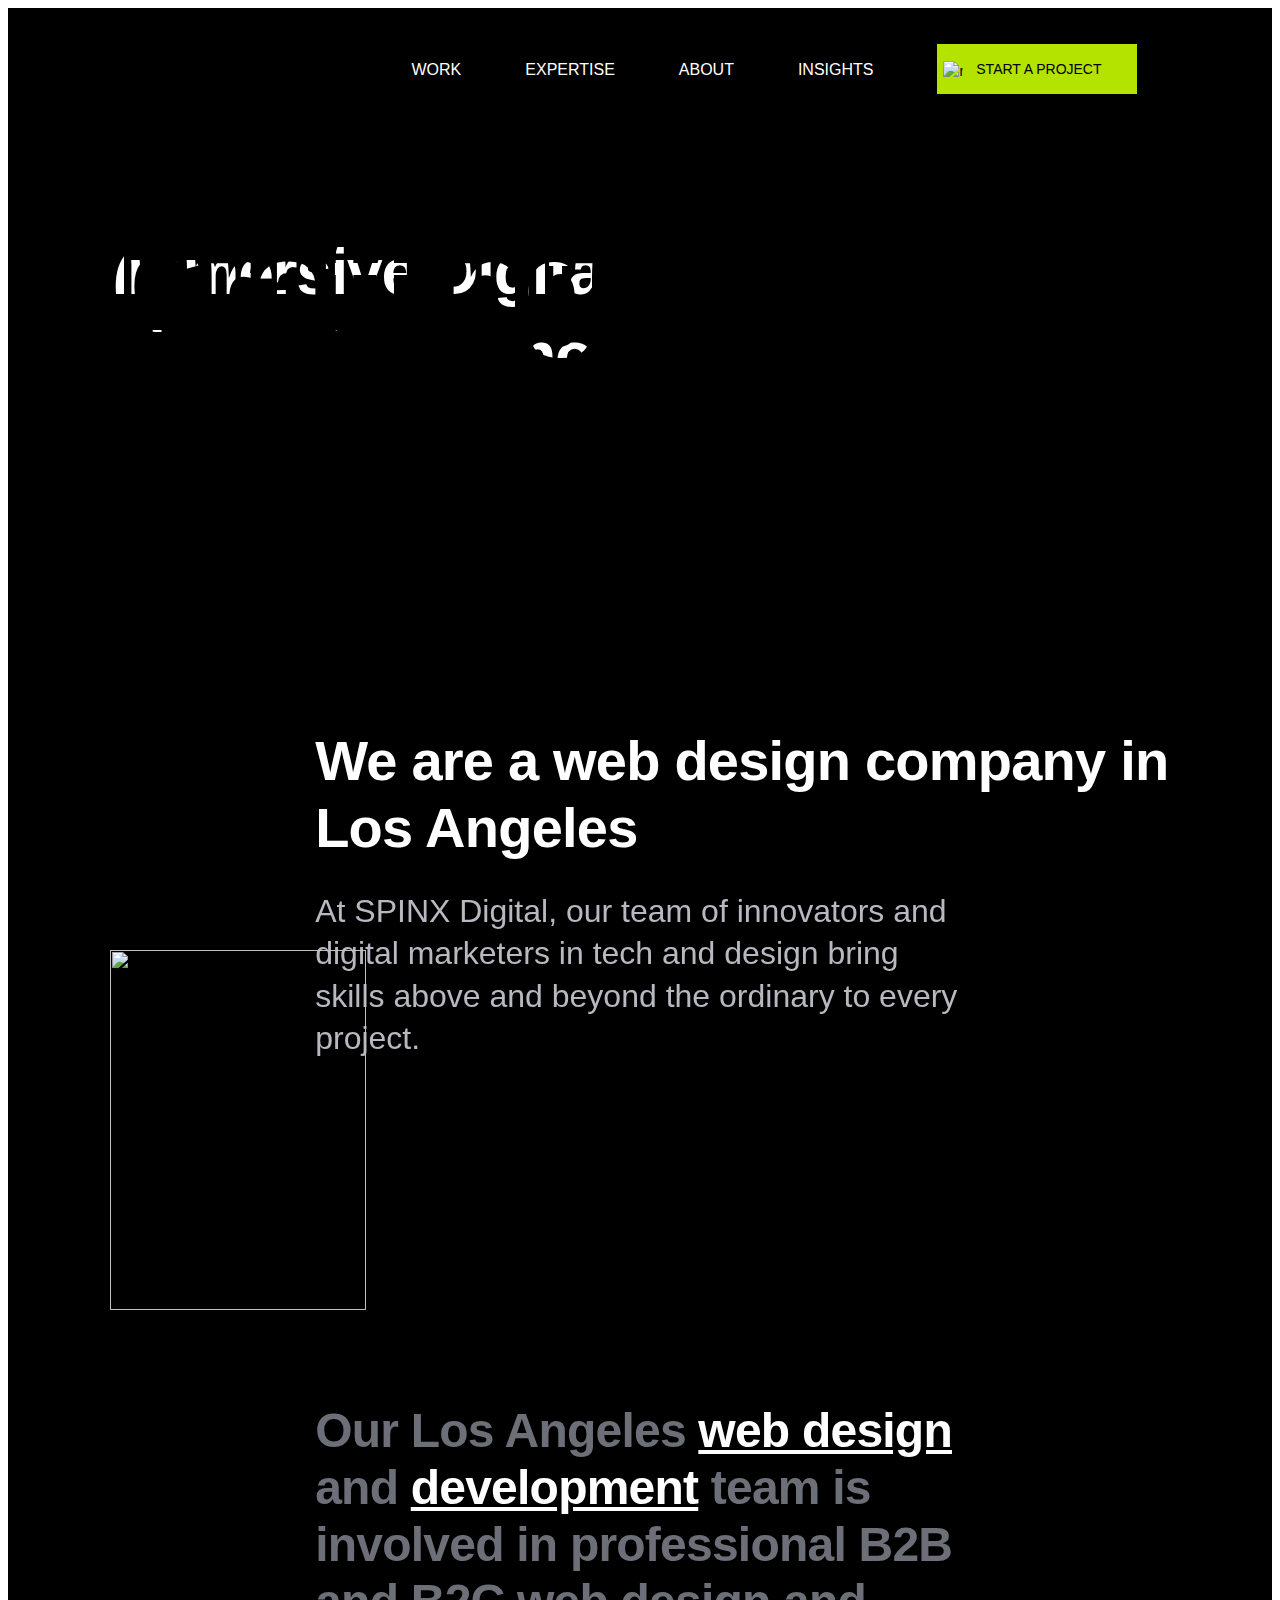
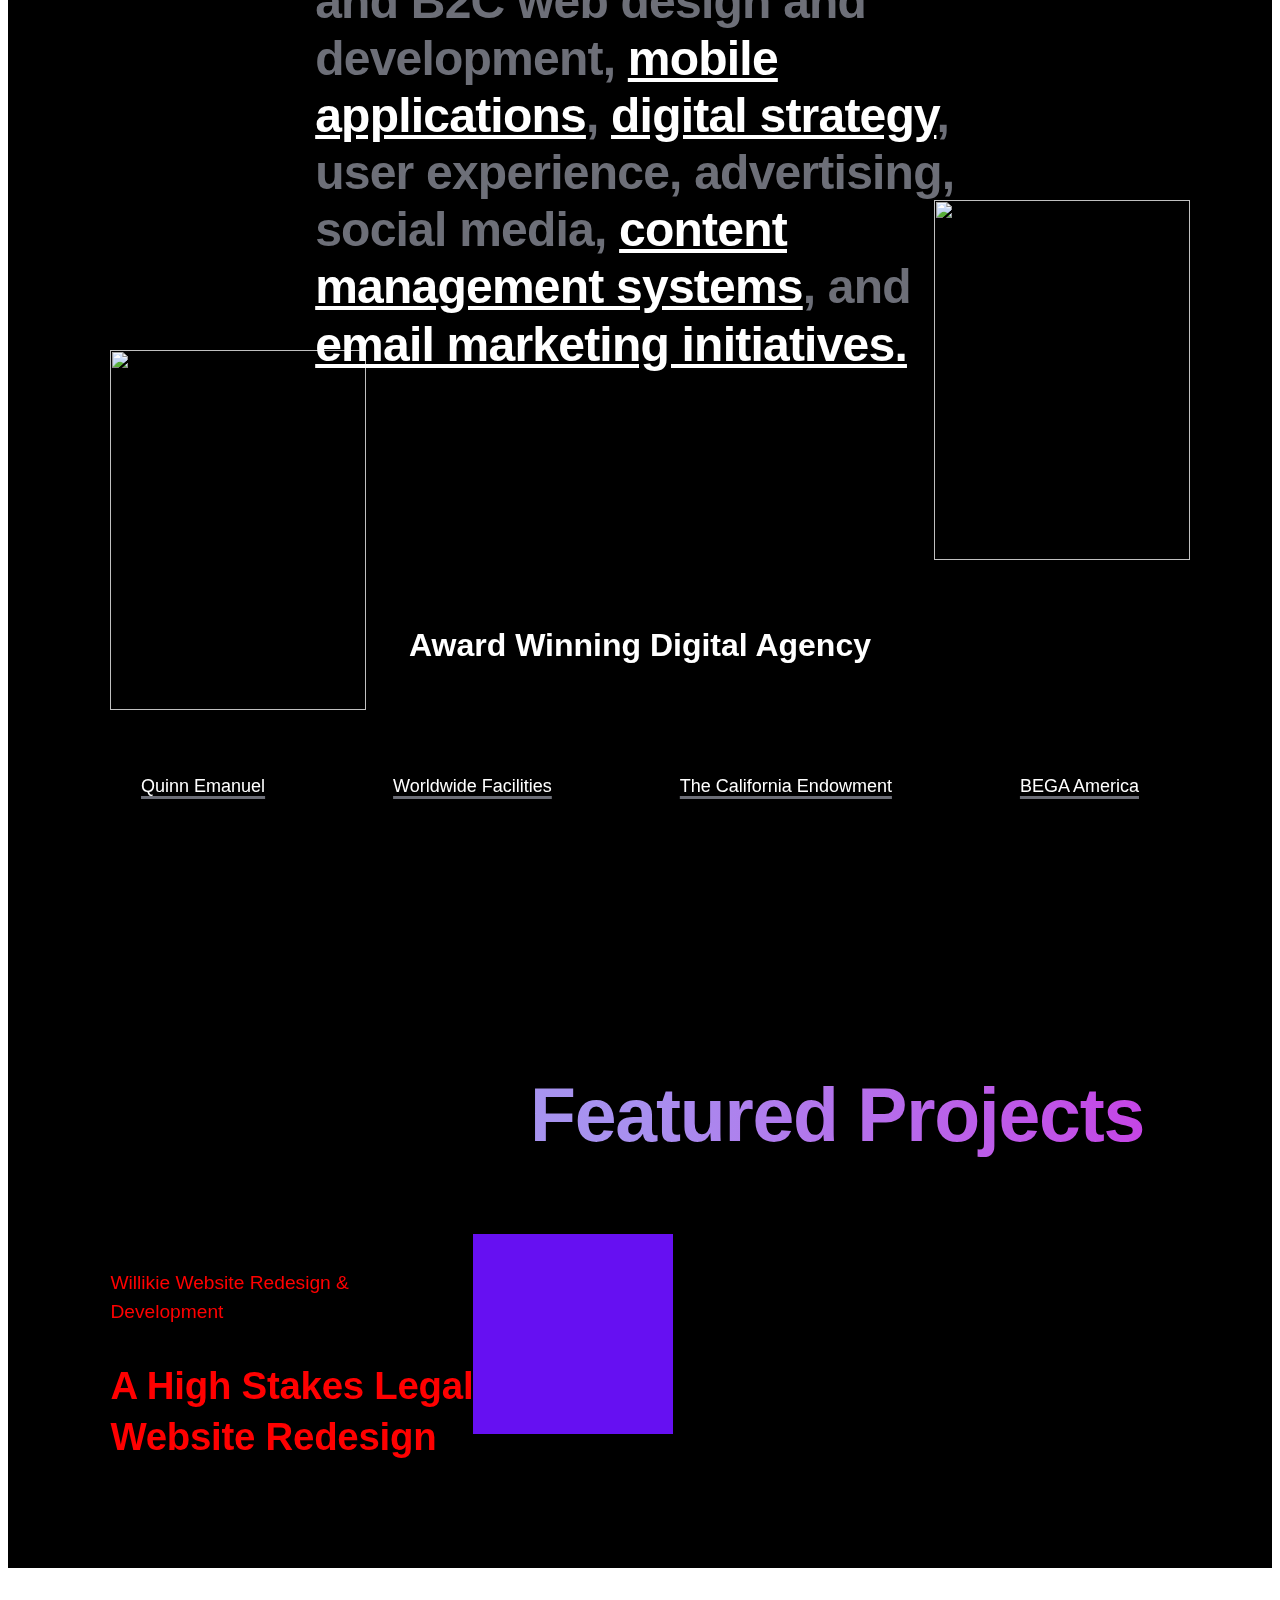
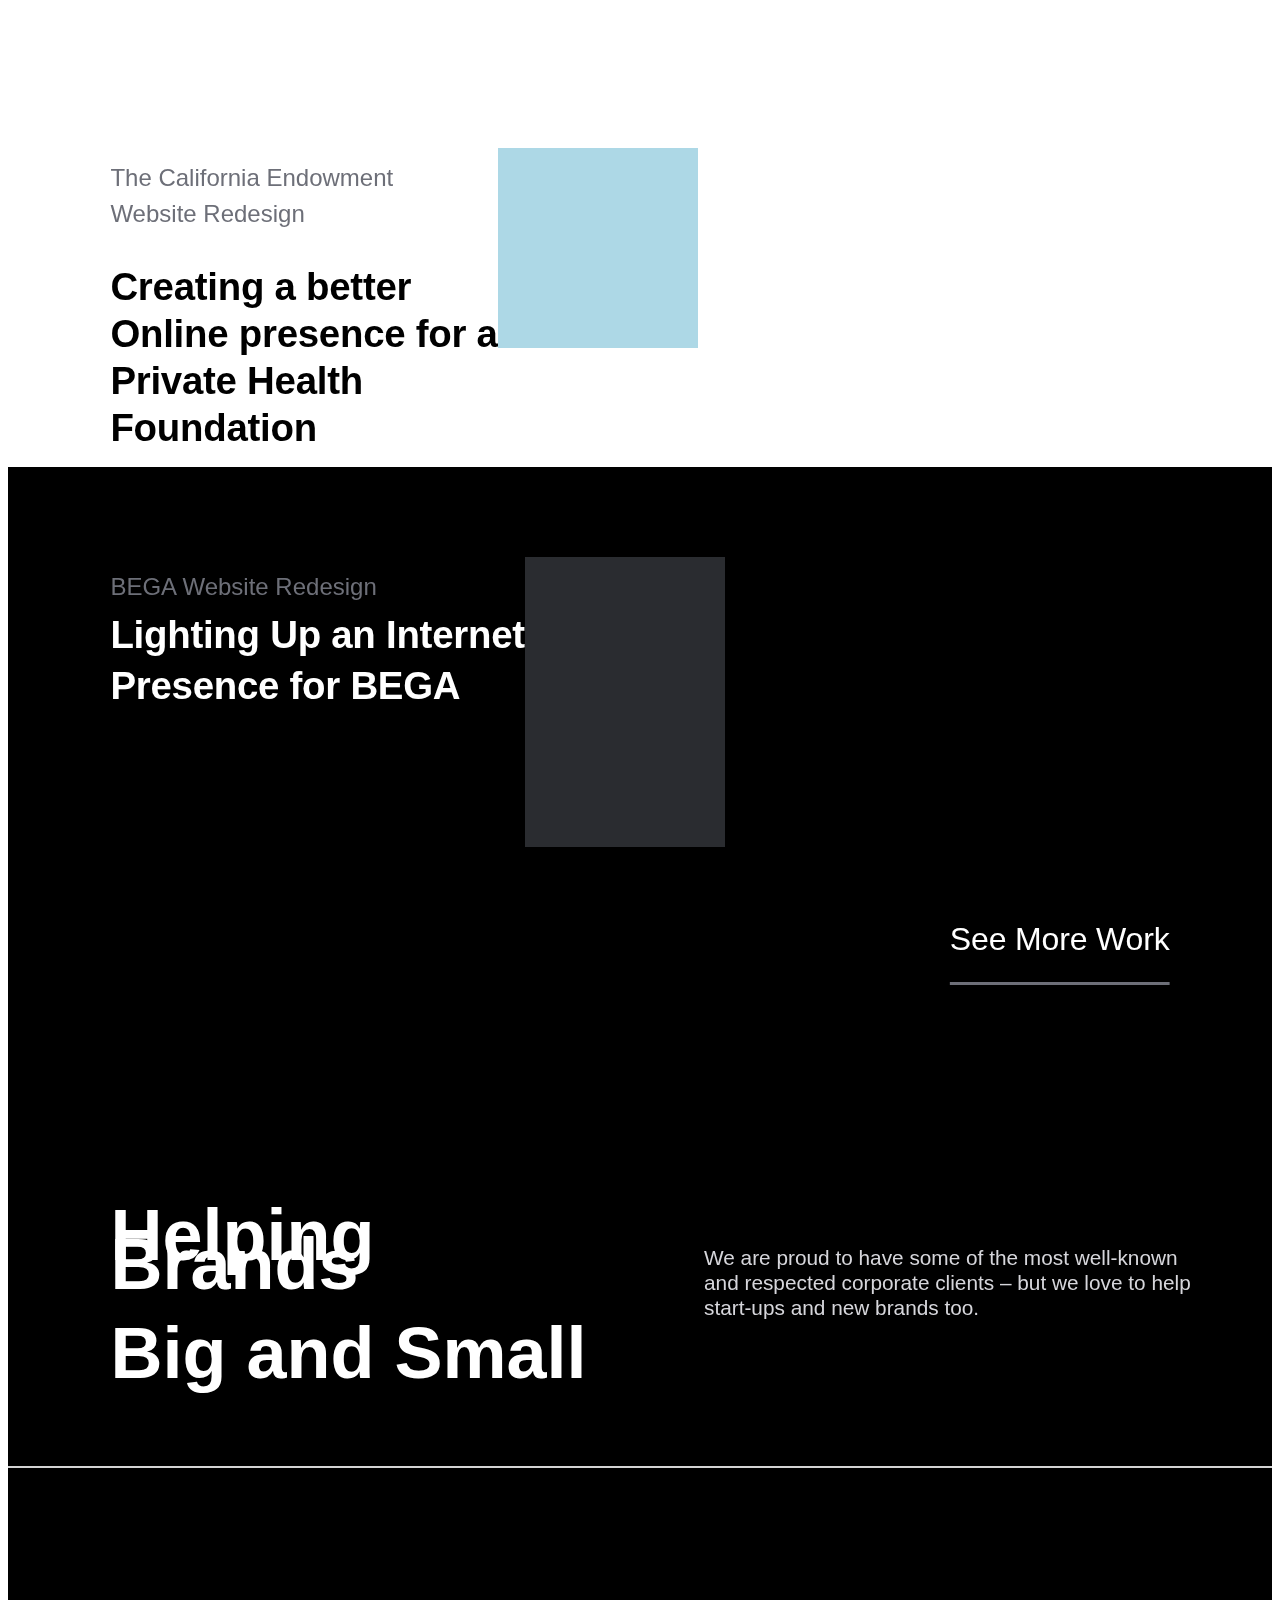
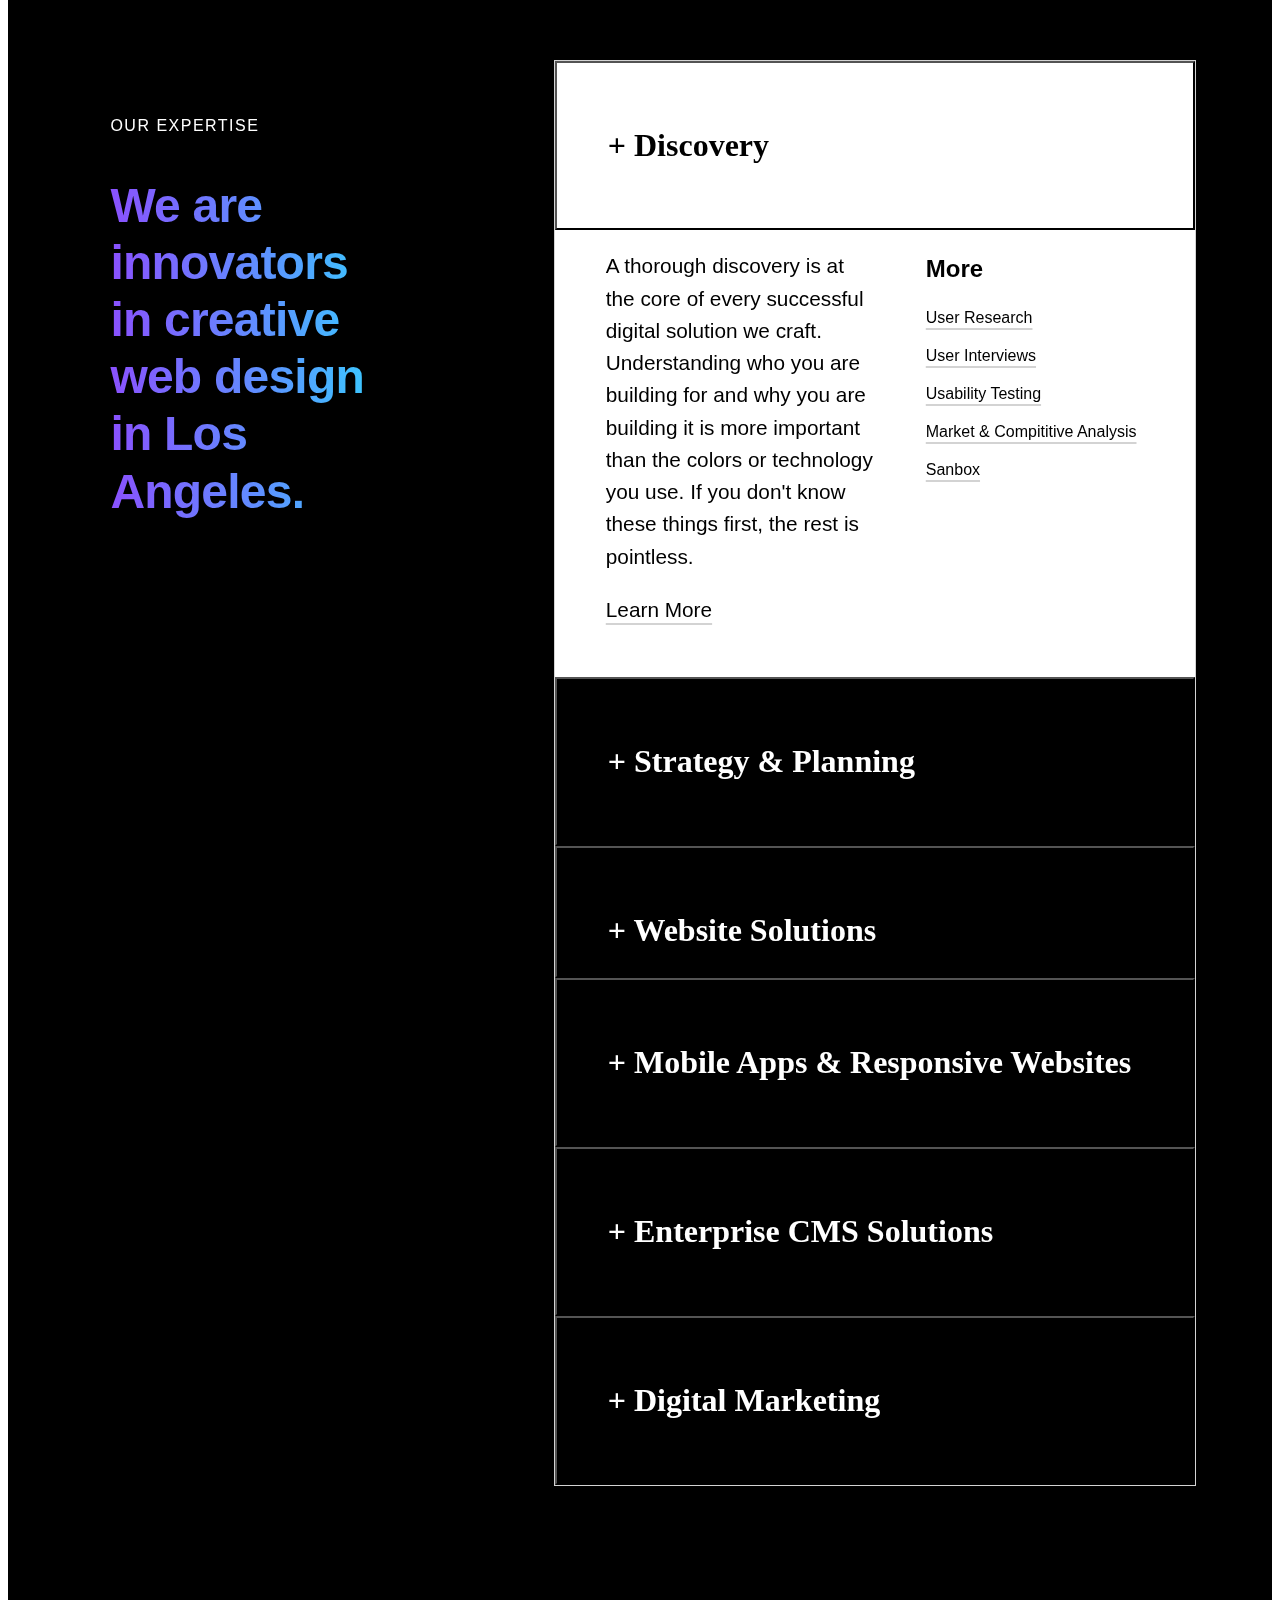
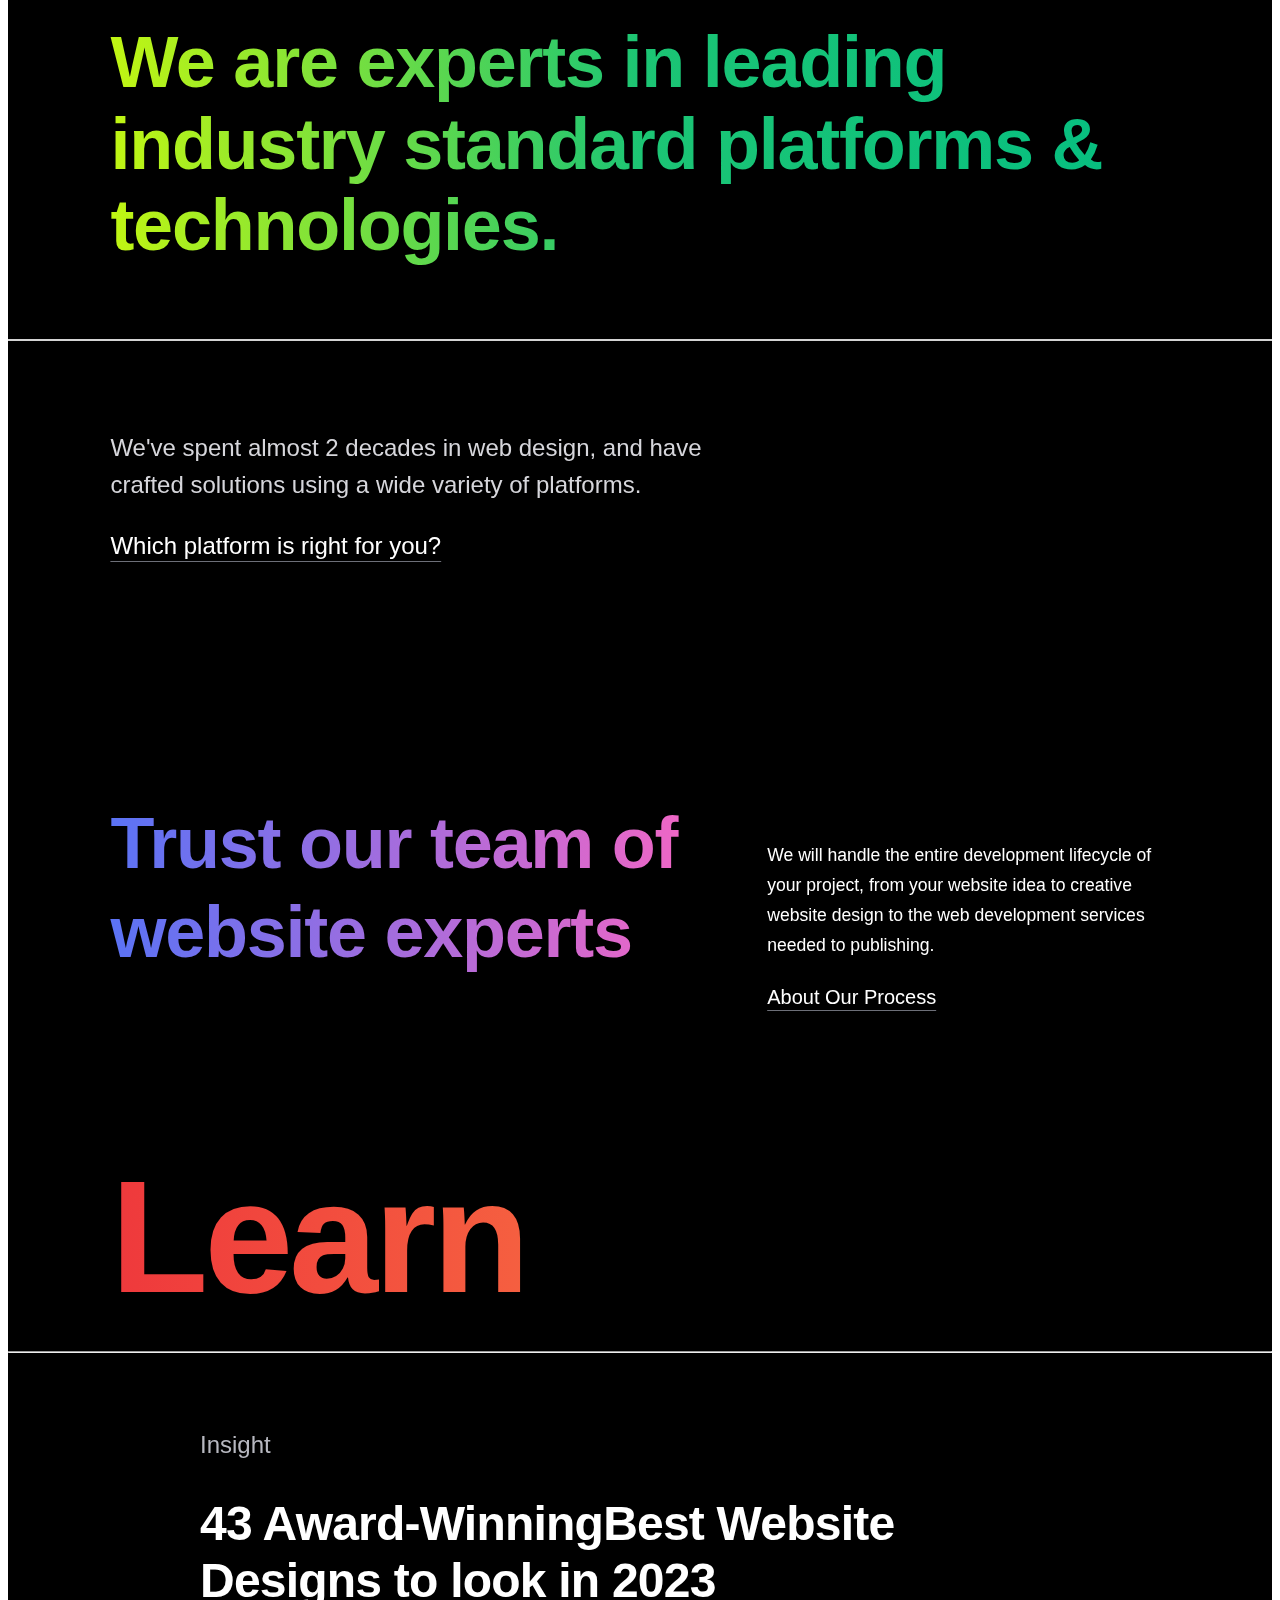
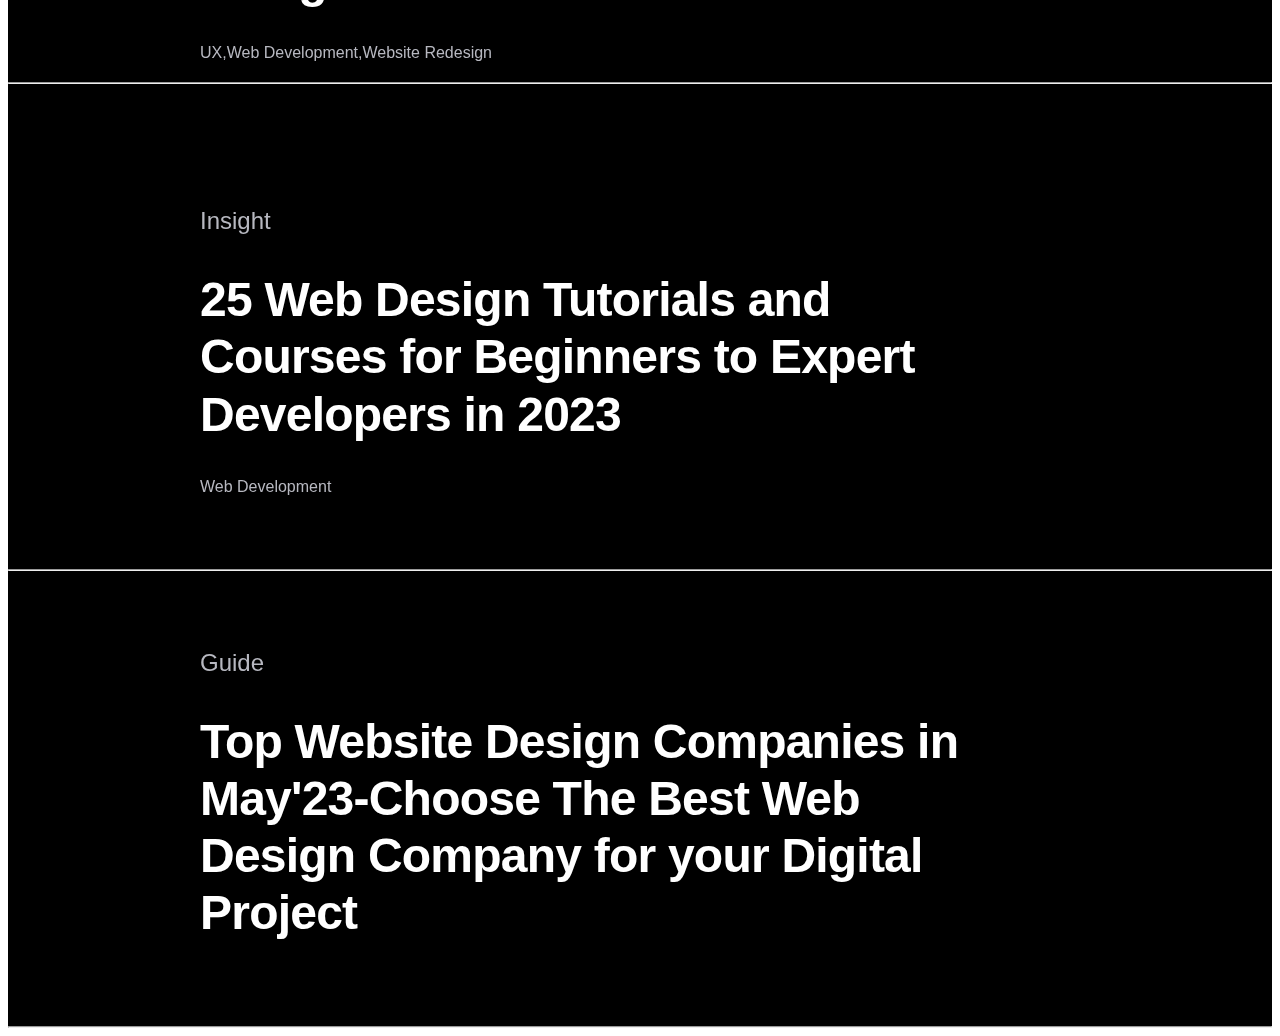
==== index.html @ 2fd99b56 "Rename spindigital.html to index.html" ====
<!DOCTYPE html>
<html lang="en">
<head>
    <meta charset="UTF-8">
    <meta http-equiv="X-UA-Compatible" content="IE=edge">
    <meta name="viewport" content="width=device-width, initial-scale=1.0">
    <title>spindigitl</title>
    <link rel="stylesheet" href="spindigital.css">
    <link rel="stylesheet" href="spindigitalresp.css">
</head>
<body>
  

    <div class="header"id="header">
        <div class="spin_logo">
          <img id="spin"src="https://cdn-eahjn.nitrocdn.com/ChEvwayTHZmZJUAdsUNMLXuXZdBprFoQ/assets/images/optimized/rev-3bf3184/app/uploads/2023/03/spinx-logo-white.png"alt="">
        </div>
        <div class="header_right"id="header_right">
          <p>WORK</p>
          <p>EXPERTISE</p>
          <p>ABOUT</p>
          <p>INSIGHTS</p>
          <div id="start">
          <button>
            <div id="mov">
            <img src="https://cdn-icons-png.flaticon.com/512/88/88042.png?w=740&t=st=1683404091~exp=1683404691~hmac=b8b10356d79aca184974f13ef4f81164bd6c6aae792b15d72588b97e6e348fc6" alt="msg">
            <p>START A PROJECT</p>
          </div>
          </button>
        </div>
        </div>

    </div>


    <div class="first">








    <div class="craftimg">
     
      <!--<svg width="975" height="280" viewBox="0 0 975 280" fill="green"stroke="green">
         <defs> 
          <clipPath id="text-path" clipPathUnits="objectBoundingBox" transform="scale(0.00104, 0.003550)"> 
            <path d="M107.73 229.97C155.25 229.97 189.54 205.4 194.4 157.61H151.47C147.96 182.45 131.22 194.6 107.19 194.6C75.33 194.6 56.97 171.38 56.97 131.42V129.26C56.97 89.3 76.41 65.54 106.92 65.54C131.22 65.54 144.18 77.96 147.42 101.18H192.24C187.65 53.66 153.09 30.98 106.65 30.98C51.84 30.98 10.8 70.94 10.8 129.53V131.69C10.8 191.09 44.55 229.97 107.73 229.97ZM204.253 227H243.403V156.26C243.403 129.26 260.143 119.81 289.033 120.08V83.63C266.083 83.9 252.313 93.89 243.403 112.79V85.79H204.253V227ZM335.164 229.97C357.304 229.97 369.724 221.33 377.824 209.99V227H415.894V134.93C415.894 96.59 391.324 82.55 356.764 82.55C322.204 82.55 295.744 97.4 293.314 130.88H330.304C331.924 118.73 338.944 110.9 354.334 110.9C372.154 110.9 377.284 120.08 377.284 136.82V142.49H361.354C318.154 142.49 287.914 154.91 287.914 187.85C287.914 217.55 309.514 229.97 335.164 229.97ZM346.774 202.7C332.464 202.7 326.254 195.95 326.254 185.69C326.254 170.57 339.484 165.71 362.164 165.71H377.284V177.59C377.284 193.25 364.054 202.7 346.774 202.7ZM440.977 227H479.857V113.6H510.637V85.79H479.857V68.51C479.857 57.71 484.987 49.88 497.407 49.88C503.077 49.88 507.937 50.96 511.717 52.31V22.88C505.507 20.99 499.837 20.18 491.467 20.18C460.147 20.18 440.977 36.65 440.977 69.59V85.79H422.347V113.6H440.977V227ZM572.58 229.7C583.11 229.7 590.94 227.81 596.34 225.92V195.68C591.75 197.57 587.43 198.38 581.49 198.38C571.5 198.38 565.83 192.98 565.83 181.64V113.6H595.53V85.79H565.83V55.28H526.95V85.79H508.86V113.6H526.95V185.15C526.95 214.58 542.88 229.7 572.58 229.7ZM608.868 227H647.748V85.79H608.868V227ZM628.038 66.62C640.728 66.62 650.448 57.44 650.448 45.29C650.448 33.14 640.728 23.96 628.038 23.96C615.618 23.96 605.898 33.14 605.898 45.29C605.898 57.44 615.618 66.62 628.038 66.62ZM668.725 227H707.875V145.46C707.875 124.67 720.565 114.41 737.305 114.41C754.585 114.41 762.145 123.59 762.145 142.76V227H801.295V137.09C801.295 99.29 781.585 82.55 753.775 82.55C730.285 82.55 714.895 94.16 707.875 108.2V85.79H668.725V227ZM882.479 279.11C928.919 279.11 956.729 257.78 956.999 215.93V85.79H918.119V106.85C910.019 92.54 896.249 82.55 873.299 82.55C838.199 82.55 811.199 110.9 811.199 151.4V153.29C811.199 195.14 838.469 220.79 872.759 220.79C893.549 220.79 910.289 208.37 918.119 194.6V215.93C918.119 238.07 906.239 250.49 882.479 250.49C862.499 250.49 853.589 242.39 851.159 229.97H812.279C816.059 259.13 836.849 279.11 882.479 279.11ZM884.369 191.36C864.929 191.36 851.159 176.78 851.159 153.29V151.13C851.159 127.91 863.309 112.25 885.179 112.25C906.509 112.25 919.199 126.83 919.199 150.86V152.75C919.199 176.78 904.889 191.36 884.369 191.36Z" fill="green">
            </path>
           </clipPath> 
          </defs> 
        </svg>

        -->

        <div class="videos"> 
            <video autoplay="" playsinline="" muted="" loop="" > 
             <source src="https://www.spinxdigital.com/app/themes/spinxdigital/assets/images/hero-bg-video.mp4">
             <source src="https://www.spinxdigital.com/app/themes/spinxdigital/assets/images/Hero.webm"> 
            </video>
          <div class="text_video">
            <h1>Crafting</h1>
          </div> 
        </div>
      <p>Immersive Digital Stories</p>
      <p>Through Technology</p>

    </div>
   
    <div class="craftimg_topic1">
      <div class="img">
        <img id="intro"src="https://cdn-eahjn.nitrocdn.com/ChEvwayTHZmZJUAdsUNMLXuXZdBprFoQ/assets/images/optimized/rev-3bf3184/app/uploads/2022/09/image-intro1.jpg" alt="">
      </div>
      <div class="text">
        <p>We are a web design company in</p>
        <p>Los Angeles</p>
        <h3>At SPINX Digital, our team of innovators and digital marketers in tech and design bring skills above and beyond the ordinary to every project.</h3>
      </div>
    </div>

    <div class="craftimg_topic2">
      <img id="intro3" src="https://cdn-eahjn.nitrocdn.com/ChEvwayTHZmZJUAdsUNMLXuXZdBprFoQ/assets/images/optimized/rev-3bf3184/app/uploads/2022/09/image-intro3.jpg" alt="">
      <img id="intro2" src="https://cdn-eahjn.nitrocdn.com/ChEvwayTHZmZJUAdsUNMLXuXZdBprFoQ/assets/images/optimized/rev-3bf3184/app/uploads/2022/09/image-intro2.jpg" alt="">
      <h2>Our Los Angeles <span>web design</span> and <span>development</span> team is involved in professional B2B and B2C web design and development, <span>mobile applications</span>, <span>digital strategy</span>, user experience, advertising, social media, <span>content management systems</span>, and <span>email marketing initiatives.</span></h2>
    </div>












     <div class="header_award">

        <p id="award_heading">Award Winning Digital Agency</p>
     <div class="awardimg"> 
        <div>
          <img id="award_img" src="https://cdn-eahjn.nitrocdn.com/ChEvwayTHZmZJUAdsUNMLXuXZdBprFoQ/assets/images/optimized/rev-3bf3184/app/uploads/2022/09/icon-w3-green.svg" alt="">
          <p>Quinn Emanuel</p>
        </div>
        <div>
            <img id="award_img2"src="https://cdn-eahjn.nitrocdn.com/ChEvwayTHZmZJUAdsUNMLXuXZdBprFoQ/assets/images/optimized/rev-3bf3184/app/uploads/2022/09/icon-webaward-green.svg" alt="">
            <p>Worldwide Facilities</p>
        </div>
        <div>
            <img id="award_img3"src="https://cdn-eahjn.nitrocdn.com/ChEvwayTHZmZJUAdsUNMLXuXZdBprFoQ/assets/images/optimized/rev-3bf3184/app/uploads/2022/09/icon-davey-green.svg" alt="">
            <p>The California Endowment</p>
        </div>
        <div>
            <img id="award_img4"src="https://cdn-eahjn.nitrocdn.com/ChEvwayTHZmZJUAdsUNMLXuXZdBprFoQ/assets/images/optimized/rev-3bf3184/app/uploads/2022/09/icon-w3-green.svg" alt="">
            <p>BEGA America</p>
        </div>
      </div>
     </div>







   

        <div class="featured_projects">
          <p>Featured Projects</p>
           
          <div class="newdiv">
          <div class="project">

                  <div class="featured_projects_text">
                    <h3>Willikie Website Redesign &</h3>
                    <h3 id="development">Development</h3>
                    <h2>A High Stakes Legal</h2>
                    <h2 id="websites">Website Redesign</h2> 
                  </div>
        
     
                  <div class="project_img">
                    <img src="https://cdn-eahjn.nitrocdn.com/ChEvwayTHZmZJUAdsUNMLXuXZdBprFoQ/assets/images/optimized/rev-3bf3184/app/uploads/2023/04/Willkie-Thumbnail.jpg" alt="">
                  </div>

          </div>
        </div>
       </div>

      </div>

   

      <div class="california">

        <div class="california_text">
          <h3>The California Endowment</h3>
          <h3 id="website">Website Redesign</h3>
          <h2>Creating a better</h2>
          <h2>Online presence for a</h2>
          <h2>Private Health</h2>
          <h2>Foundation</h2>
        </div> 

        <div class="california_img">
          <img src="https://cdn-eahjn.nitrocdn.com/ChEvwayTHZmZJUAdsUNMLXuXZdBprFoQ/assets/images/optimized/rev-3bf3184/app/uploads/2022/09/TCE-Thumbnail.jpg" alt="">
        </div>

      </div>



  <div class="black">

    <div class="BEGA">

      <div class="bega_text">
        <h3>BEGA Website Redesign</h3>
        <h2>Lighting Up an Internet</h2>
        <h2>Presence for BEGA</h2>
      </div>

      <div class="bega_img">
        <img src="https://cdn-eahjn.nitrocdn.com/ChEvwayTHZmZJUAdsUNMLXuXZdBprFoQ/assets/images/optimized/rev-3bf3184/app/uploads/2022/09/Thumbnail.jpg" alt="">
      </div>


    </div>

    <h2 id="work">See More Work</h2>

    <div class="helping_brand">

      <div class="helping_brand_left">
        <h2>Helping Brands</h2>
        <h2>Big and Small</h2>
      </div>  

      <div class="helping_brand_right">
        <p>We are proud to have some of the most well-known and respected corporate clients – but we love to help start-ups and new brands too.</p>
      </div>
    </div>
   
 <div class="moves">
<div class="moving_section">
  <button><img src="https://cdn-eahjn.nitrocdn.com/ChEvwayTHZmZJUAdsUNMLXuXZdBprFoQ/assets/images/optimized/rev-3bf3184/app/uploads/2022/10/Amazon.svg" alt=""></button>
  <button><img src="https://cdn-eahjn.nitrocdn.com/ChEvwayTHZmZJUAdsUNMLXuXZdBprFoQ/assets/images/optimized/rev-3bf3184/app/uploads/2022/10/Beats.svg" alt=""></button>
  <button><img id="prop"src="https://cdn-eahjn.nitrocdn.com/ChEvwayTHZmZJUAdsUNMLXuXZdBprFoQ/assets/images/optimized/rev-3bf3184/app/uploads/2022/10/Property-1GE.png" alt=""></button>
  <button><img src="https://cdn-eahjn.nitrocdn.com/ChEvwayTHZmZJUAdsUNMLXuXZdBprFoQ/assets/images/optimized/rev-3bf3184/app/uploads/2022/11/NBC.svg" alt=""></button>
  <button><img src="https://cdn-eahjn.nitrocdn.com/ChEvwayTHZmZJUAdsUNMLXuXZdBprFoQ/assets/images/optimized/rev-3bf3184/app/uploads/2022/11/CBS.svg" alt=""></button>
  <button><img src="https://cdn-eahjn.nitrocdn.com/ChEvwayTHZmZJUAdsUNMLXuXZdBprFoQ/assets/images/optimized/rev-3bf3184/app/uploads/2022/11/LACounty.svg" alt=""></button>
</div>


<div class="moving_section1">
  <button><img src="https://cdn-eahjn.nitrocdn.com/ChEvwayTHZmZJUAdsUNMLXuXZdBprFoQ/assets/images/optimized/rev-3bf3184/app/uploads/2022/11/QE-white.svg" alt=""></button>
  <button><img src="https://cdn-eahjn.nitrocdn.com/ChEvwayTHZmZJUAdsUNMLXuXZdBprFoQ/assets/images/optimized/rev-3bf3184/app/uploads/2022/11/PhysiciansFormula-1.svg" alt=""></button>
  <button><img src="https://cdn-eahjn.nitrocdn.com/ChEvwayTHZmZJUAdsUNMLXuXZdBprFoQ/assets/images/optimized/rev-3bf3184/app/uploads/2022/11/RedBarn.svg" alt=""></button>
  <button><img src="https://cdn-eahjn.nitrocdn.com/ChEvwayTHZmZJUAdsUNMLXuXZdBprFoQ/assets/images/optimized/rev-3bf3184/app/uploads/2022/11/Aerovironment2.svg" alt=""></button>
  <button><img src="https://cdn-eahjn.nitrocdn.com/ChEvwayTHZmZJUAdsUNMLXuXZdBprFoQ/assets/images/optimized/rev-3bf3184/app/uploads/2022/11/Lipsmacker2.svg" alt=""></button>
  <button><img src="https://cdn-eahjn.nitrocdn.com/ChEvwayTHZmZJUAdsUNMLXuXZdBprFoQ/assets/images/optimized/rev-3bf3184/app/uploads/2022/11/TCE.svg" alt=""></button>
</div>
<div class="horizontal_line"></div>
</div> 


<div class="discovery">

  <div class="discovery_left">
    <p>OUR EXPERTISE</p>
    <h2>We are innovators in creative web design in Los Angeles.</h2>
  </div>
  
  <div class="discovery_right">

    <div class="topics">
    <button id="discovery"onclick="show_hide_function6()">+  Discovery</button>
    <div class="discovery_info">

    <div class="leftdiscovery">
      <p>A thorough discovery is at the core of every successful digital solution we craft. Understanding who you are building for and why you are building it is more important than the colors or technology you use. If you don't know these things first, the rest is pointless.</p>
      <h3>Learn More</h3>
    </div>
    <div class="rightdiscovery">
      <h2>More</h2>
      <p>User Research</p>
      <p>User Interviews</p>
      <p>Usability Testing</p>
      <p>Market & Compititive Analysis</p>
      <p>Sanbox</p>
    </div>
   </div>

   
      <button id="strategy"onclick="show_hide_function5()">+  Strategy & Planning</button>
      <div class="strategy_info">

        <div class="leftstrategy">
          <p>Strategy & planning is everything. The needs of digital consumers are not the same today as they were yesterday. We have the experience and knowledge needed to create a smart strategy for your business to solve your digital problems.</p>
          <h3>Learn More</h3>
        </div>
        <div class="rightstrategy">
          <h2>More</h2>
          <p>Online Positioning & Strategy</p>
          <p>Brand Development & Integration</p>
          <p>Media Planning</p>
          <p>Site Architecture Planning</p>
          <p>Wireframing</p>
          <p>Analytics Analysis</p>
        </div>
      </div>

      <button id="website"onclick="show_hide_function4()">+  Website Solutions</button>
      <div class="website_info">

        <div class="leftwebsite">
          <p>Web design and development is our roots. Designing and developing for numerous screen sizes and devices takes precision, which is why our hand-crafted, innovative online solutions are second to none.</p>
          <h3>Learn More</h3>
        </div>
        <div class="rightwebsite">
          <h2>More</h2>
          <p>Visual Design</p>
          <p>Development</p>
          <p>CMS Design & Implementation</p>
          <p>Ecommerce</p>
          <p>Campaign Microsites</p>
          <p>Website Redesign Services</p>
          <p>Website Maintenance Services</p>
        </div>
      </div>



      <button id="app"onclick="show_hide_function3()">+  Mobile Apps & Responsive Websites</button>
      <div class="app_info">

        <div class="leftapp">
          <p>We are experts at delivering an engaging experience on mobile devices of all shapes and sizes. We know which best practices to follow and where we can push the envelope to deliver delight. </p>
          <h3>Learn More</h3>
        </div>
        <div class="rightapp">
          <h2>More</h2>
          <p>Responsive Websites</p>
          <p>Interactive Sales Presentation</p>
        </div>
      </div>



      <button id="cms" onclick="show_hide_function2()">+  Enterprise CMS Solutions</button>
      <div class="cms_info">

        <div class="leftcms">
          <p>If you are looking for the power and efficiencies found with enterprise content management solutions, we can help. Our enterprise solutions enable you to leverage enterprise content management platforms for your business.</p>
          <h3>Learn More</h3>
        </div>
        <div class="rightcms">
          <h2>More</h2>
          <p>Drupal Development</p>
          <p>Kentico</p>
          <p>Sitecore Implementation & Consultation</p>
          <p>Umbraco</p>
          <p>Sitefinity</p>
          <p>DNN</p>
          <p>WordPress</p>
          <p>An Award Winning Aem Development Agency</p>
        </div>
      </div>



      <button id="digmarketing"onclick="show_hide_function()">+  Digital Marketing</button>
      <div class="digmarketing_info">

        <div class="leftdigmarketing">
          <p>You've spent a lot of time and money getting your business to where it is today. Let us help you take your business to the next level with our digital marketing solutions. We'll make sure your company gets the exposure it needs to thrive. </p>
          <h3>Learn More</h3>
        </div>
        <div class="rightdigmarketing">
          <h2>More</h2>
          <p>Social Media Marketing</p>
          <p>Search Engine Marketing(PPC)</p>
          <p>Display Advertising</p>
          <p>Search Engine Optimization</p>
          <p>Email Marketing</p>
          <p>Video Production</p>
        </div>
      </div>
    </div>

  </div>

</div>  

<div class="expertise">
  <p>We are experts in leading industry standard platforms & technologies.</p>
</div>

<div class="move2">
<div class="moving_section2">

  <button>

  <div class="magento">
    <img src="https://cdn-eahjn.nitrocdn.com/ChEvwayTHZmZJUAdsUNMLXuXZdBprFoQ/assets/images/optimized/rev-3bf3184/app/uploads/2022/09/client-magento.svg" alt="">
    <p>Magento</p>
  </div>
  </button>

  <button>
  <div class="wordpress">
    <img src="https://cdn-eahjn.nitrocdn.com/ChEvwayTHZmZJUAdsUNMLXuXZdBprFoQ/assets/images/optimized/rev-3bf3184/app/uploads/2022/09/icon-wordpress.svg" alt="">
    <p>Wordpress</p>
  </div>
</button>

  <button>

  <div class="shopify">
    <img src="https://cdn-eahjn.nitrocdn.com/ChEvwayTHZmZJUAdsUNMLXuXZdBprFoQ/assets/images/optimized/rev-3bf3184/app/uploads/2022/09/icon-shopify.svg" alt="">
    <p>Shopify</p>
  </div>
</button>

  <button>

  <div class="umbraco">
    <img src="https://cdn-eahjn.nitrocdn.com/ChEvwayTHZmZJUAdsUNMLXuXZdBprFoQ/assets/images/optimized/rev-3bf3184/app/uploads/2023/01/icon-umbraco.svg" alt="">
    <p>Umbraco</p>
  </div>
</button>

  <button>
  <div class="microsoft">
    <img src="https://cdn-eahjn.nitrocdn.com/ChEvwayTHZmZJUAdsUNMLXuXZdBprFoQ/assets/images/optimized/rev-3bf3184/app/uploads/2022/09/microsoft-net.svg" alt="">
    <p>Microsoft.NET</p>
  </div>
</button>

  <button>
  <div class="progress">
    <img src="https://cdn-eahjn.nitrocdn.com/ChEvwayTHZmZJUAdsUNMLXuXZdBprFoQ/assets/images/optimized/rev-3bf3184/app/uploads/2023/01/Property-1Sitefinity-2.svg" alt="">
    <p>Progress Sitefinity</p>
  </div>
</button>


  

</div>


<div class="moving_section3">

  <button>
  <div class="drupal">
    <img src="https://cdn-eahjn.nitrocdn.com/ChEvwayTHZmZJUAdsUNMLXuXZdBprFoQ/assets/images/optimized/rev-3bf3184/app/uploads/2023/01/Shape.png" alt="">
    <p>Drupal</p>
  </div>
</button>

  <button>

  <div class="sitecore">
    <img src="https://cdn-eahjn.nitrocdn.com/ChEvwayTHZmZJUAdsUNMLXuXZdBprFoQ/assets/images/optimized/rev-3bf3184/app/uploads/2022/09/icon-sitecore.svg" alt="">
    <p>Sitecore</p>
  </div>
</button>

  <button>
  <div class="kentico">
    <img src="https://cdn-eahjn.nitrocdn.com/ChEvwayTHZmZJUAdsUNMLXuXZdBprFoQ/assets/images/optimized/rev-3bf3184/app/uploads/2022/09/icon-kentico.svg" alt="">
    <p>Kentico</p>
  </div>
</button>

  
<button>
  <div class="react">
    <img src="https://cdn-eahjn.nitrocdn.com/ChEvwayTHZmZJUAdsUNMLXuXZdBprFoQ/assets/images/optimized/rev-3bf3184/app/uploads/2022/09/icon-kentico.svg" alt="">
    <p>React JS</p>
  </div>
</button>

  <button>
  <div class="apple">
    <img src="https://cdn-eahjn.nitrocdn.com/ChEvwayTHZmZJUAdsUNMLXuXZdBprFoQ/assets/images/optimized/rev-3bf3184/app/uploads/2022/09/icon-apple.svg" alt="">
    <p>Apple iOS</p>
  </div>
</button>

  <button>
  <div class="android">
    <img src="https://cdn-eahjn.nitrocdn.com/ChEvwayTHZmZJUAdsUNMLXuXZdBprFoQ/assets/images/optimized/rev-3bf3184/app/uploads/2022/09/icon-android.svg" alt="">
    <p>Android</p>
  </div>
</button>



</div>
<div class="horizontal_line"></div>
</div>

<div class="platform">
  <p>We've spent almost 2 decades in web design, and have crafted solutions using a wide variety of platforms.</p>
  <h3>Which platform is right for you?</h3>
</div>

<div class="right_section">
  <button id="connect"onclick="open_connect()"><p>01 Connect</p></button> 
  <div class="connect_info">
    <p> We believe the most effective connections are emotional. People know it when they feel it. Our interactive web design agency in Los Angeles helps you connect with your audience in exciting and engaging ways. We focus on your success by defining your needs and achieving your goals. </p>
  </div>

  <button id="create"onclick="open_create()"><p>02 Create</p></button>
  <div class="create_info">
    <p> Our professional Los Angeles web design team collaborates to develop the best strategies and inspired solutions for your brand. We leverage intelligence and technology as we create great experiences. Just like every brand is unique, every digital initiative needs to be a customized approach. </p>
  </div>

  <button id="evolve"onclick="open_evolve()"><p>03 Evolve</p></button>
  <div class="evolve_info">
    <p> What matters to us is not just what we’ve done in the past, but what we’ll be doing next. We believe in looking towards the future with our clients. Our creative digital agency in Los Angeles creates engaging and intuitive website designs to establish your online presence. We’ve found brands are like people; they need to breathe, grow and evolve. `</p>
  </div>
</div>


<div class=trust>

  <div class="trust_leftsection">
    <h2>Trust our team of </h2>
    <h2>website experts</h2>
  </div>

  <div class="trust_rightsection">
    <p>We will handle the entire development lifecycle of your project, from your website idea to creative website design to the web development services needed to publishing.</p>
    <h3>About Our Process</h3>
  </div>
</div>

  

  <div class="learn">


    <p>Learn</p>
    <hr>

    <div id="learn_section1">
      <h2>Insight</h2>
      <h1>43 Award-WinningBest Website Designs to look in 2023</h1>
      <h3>UX,Web Development,Website Redesign</h3>
      <hr style="padding-left:15vw;padding-right: 20vw;">
    </div>  

    <div id="learn_section2">
      <h2>Insight</h2>
      <h1>25 Web Design Tutorials and Courses for Beginners to Expert Developers in 2023</h1>
      <h3>Web Development</h3>
    </div>
    <hr style="padding-left:15vw ;padding-right: 20vw;">

    <div id="learn_section3">
      <h2>Guide</h2>
      <h1>Top Website Design Companies in May'23-Choose The Best Web Design Company for your Digital Project </h1>
    </div>
    <hr style="padding-left:15vw ;padding-right: 20vw;">

  </div>

</div> 
<script src="spindigital.js"></script>
</body>
</html>
---- spindigital.css ----
.first{
    background-color: black;
}

body{
    overflow-x: hidden;
}

.header{
display: flex;
justify-content: space-around;
color: white;
background-color: black;
position: sticky;
top:0;
z-index: 10;
padding-bottom:1vw;
transition: 1s;
transition: all .6s ease;
}

.spin_logo img{
    height: 32px;
    margin-top: 5vh;

}

.header_right{
    display: flex;
    gap:5vw;
    font-family: Inter Medium,sans-serif;
    font-weight: 500;
    line-height: 20px;  
    margin-top: 4vh; 
}

.header_right button{
    background-color: #b4e300;
    font-weight: 500;
    font-size: 14px;
    line-height: 20px;
    width:200px;
    border:none;
}

.header_right button:hover{
    background-color: white;
}

.header_right p:hover{
    border-bottom-color: #b4e300;
    padding-bottom: 1vh;
    border-bottom-style: solid;
    border-bottom-width: 3.1px;
    
}

.header_right img{
    width:20px;
    height:20px;
    padding-top: 1.8vh;
}




#award_heading {
    color: white;
    text-align: center;
    font-family: Inter SemiBold,sans-serif;
    font-weight: 600;
    line-height: 1.33;
    font-size: 2rem;
    padding-bottom: 3vh;
}

.fade_in{
    opacity: 1;
    animation:fade_in 1s ease-in;
}

@keyframes fade_in{
    0%{
        opacity: 0;
        transform: translateY(200px);
    }

    100%{
        opacity: 1;
    
    }
}


.fade_in2{
    opacity: 1;
    animation:fade_in2 1.2s step-end;
}

@keyframes fade_in2{
    0%{
        opacity: 0;
        transform: translateY(200px);
    }

    100%{
        opacity: 1;
    
    }
}

.awardimg{
    display: flex;
    gap:10vw;
    text-align: center;
    font-family: Inter,sans-serif;
    color: white;
    font-weight: 400;
    font-size: 18px;
    line-height: 28px;
    justify-content: center;
}

.awardimg p{
    text-decoration: underline;
    text-decoration-thickness:3.1px ;
    text-decoration-color: #6d6f78;
    padding-bottom:5vh;
    text-underline-offset: 0.2em;
}

.craftimg{
    padding-left: 8vw;
}

.craftimg p{
    font-family: Inter SemiBold,sans-serif;
    font-weight: 600;
    line-height: 0.3;
    letter-spacing: -1.25px;
    color: white;
    font-size:4rem;
    animation: reload 800ms ease-in;
}

@keyframes reload{
    0%{
        transform: translateY(300px);
        opacity: 0;
    }
    100%{
        transform: translateY(0px);
        opacity: 1;
    }
}

.craftimg_topic1{
    padding-top: 30vh;
    padding-left: 8vw;
    display: flex;

}

.text p{
    position: relative;
    z-index:1;
    left:16vw;
    color: white;
    font-family: Inter SemiBold,sans-serif;
    font-weight: 600;
    line-height: 0.2;
    letter-spacing: -.778846px;
    font-size: 3.5rem;
}

.text h3{
    position: relative;
    z-index: 0;
    left: 16vw;
    color: #b7b8c0;
    font-family: Inter,sans-serif;
    font-weight: 400;
    text-align: left;
    line-height: 1.33;
    font-size: 2rem;
    padding-right: 40vw;
}


#intro{
    height:40vh;
    width:20vw;
    position: absolute;
    z-index: 1;
    top: 950px;;
}

#intro3{
    position: absolute;
    height: 40vh;
    width: 20vw;
    top:1950px;
    z-index: 1;
    padding-left: 8vw;
}

#intro2{
    position: absolute;
    z-index: 1;
    height: 40vh;
    width: 20vw;
    right: 7vw;
    top:1800px;
}


.craftimg_topic2{
    color: #6d6f78;
    font-family: Inter SemiBold,sans-serif;
    font-weight: 600;
    line-height: 1.19;
    letter-spacing: -.778846px;
    padding-right: 20vw;
    padding-top: 30vh;
    font-size: 2rem;
    padding-bottom: 20vh;
}

.craftimg_topic2 span{
    color: white;
    text-decoration: underline;
    position: relative;
    z-index: 2;
}

.craftimg_topic2 h2{
    padding-left: 24vw;
}

.featured_projects p{
    font-family: Inter SemiBold,sans-serif;
    font-weight: 600;
    line-height: 1.133;
    letter-spacing: -1.25px;
    background: linear-gradient(90deg,#a2aaf0,#a88fef 50.56%,#cd32e3);
    font-size: 4.7rem;
    padding-right: 10vw;
    -webkit-background-clip: text;
    -webkit-text-fill-color: transparent;
    text-align: right;
    padding-top: 15vh;
}



.featured_projects_text{
    padding-left: 8vw;
    margin-top: 2vw;
    position: -webkit-sticky;
    position: sticky;
   
    height: auto;
   
    
    
}
.featured_projects_text h3{
    color: red;
    font-family: Inter,sans-serif;
    font-weight: 500;
    line-height: 0.5;
    font-size: 1.2rem; 
    position:-webkit-sticky;
    position: sticky; 
    top:14%; 
  
    
}

.featured_projects{
    padding-bottom: 10vh;
}
#development,#website{
    padding-bottom: 3vh;
}

.featured_projects_text h2{
    font-family: Inter SemiBold,sans-serif;
    font-weight: 600;
    line-height: 0.5;
    letter-spacing: -.25px;
    color: red;
    font-size: 2.4rem;
    position:-webkit-sticky;
    position: sticky; 
    top:27%; 
    
}

#websites{
    position:-webkit-sticky;
    position: sticky;
    top:34%;
    
 
}

#development{
         position:-webkit-sticky;
        position: sticky; 
         top:18%;
 }
      


.project{
    display: flex;
    height: auto;
}

.project_img img{
    width:40vw;
    border:100px solid #6610f2;
    overflow-y: scroll;
}

.california{
    display: flex;
    padding-top: 20vh;;
}




.california_img img{
    width:40vw;
    border: 100px solid lightblue;
    
}

.california_text{
    padding-left: 8vw;;
}
.california_text h2{
    font-family: Inter SemiBold,sans-serif;
    font-weight: 600;
    line-height: .4;
    letter-spacing: -.25px;
    font-size: 2.4rem;
}

.california_text h3,.bega_text h3{
    color: #6d6f78;
    font-family: Inter,sans-serif;
    font-weight: 400;
    line-height: 0.5;
    font-size: 1.5rem;   
}

.black{
    background-color: black;
}

.BEGA{
    display: flex;
    padding-top: 10vh;
    
}
.bega_text h2{
    font-family: Inter SemiBold,sans-serif;
    font-weight: 600;
    line-height: 0.5;
    letter-spacing: -.25px;
    color: #fff;
    font-size: 2.4rem;
}

.bega_text{
    padding-left: 8vw;
}

.bega_img img{
    width:40vw;
    padding-top: 10vh;
    border:100px solid #2a2c30
}

#work{
    font-family: Inter,sans-serif;
    font-weight: 100;
    padding-top: 5vh;
    font-size: 2rem;
    line-height: 1;
    letter-spacing: -.15px;
    color: #fff;
    text-align: right;
    padding-right: 8vw;;
    text-decoration: underline;
    text-decoration-thickness:3.1px ;
    text-decoration-color: #6d6f78;
    text-underline-offset: 1em;
    padding-bottom: 20vh;
}

.helping_brand{
    display:grid;
    grid-template-columns: 50% 50%;
    gap:5vw;
    padding-bottom: 3vw;
}

.helping_brand_right{
    color: #d6d6db;
    font-family: Inter,sans-serif;
    font-weight: 400;
    font-size: 1.3rem;
    line-height:1.2;
    padding-top: 5vw;
    padding-right:10vw;
    text-align:start;
}

.helping_brand_left{
    font-family: Inter SemiBold,sans-serif;
    font-weight: 600;
    line-height: 0.4;
    color: white;
    padding-left: 8vw;
    font-size: 3rem;
}


.learn{
    background-color: black;
}
.learn p{
    font-family: InterBold,sans-serif;
    font-weight: 600;
    line-height: 1.2;
    letter-spacing: -4px;
    background: linear-gradient(90deg,#ed2f3b,#f76a41,#ffbe64);
    background-clip: text;
    -webkit-background-clip: text;
   -webkit-text-fill-color: transparent;
    color: transparent;
    font-size: 10rem;
    padding-left: 8vw;
    margin-bottom: 2vh;
    margin-top: 2vh;
}

.learn h1{
    font-family: Inter SemiBold,sans-serif;
    font-weight: 600;
    line-height: 1.19;
    letter-spacing: -.778846px;
    font-size: 3rem;
    padding-left: 15vw;
    padding-right:20vw;
    color: white;

}

.learn h2{
    font-family: Inter,sans-serif;
    font-weight: 400;
    line-height: 1.55;
    font-size: 1.5rem;
    color: #b7b8c0;
    padding-left:15vw;
    padding-right:20vw;
}

.learn h3{
    font-family: Inter,sans-serif;
    font-weight: 400;
    line-height: 1.55;
    font-size: 1rem;
    color: #b7b8c0;
    padding-left:15vw;
    padding-right:20vw;
}

#learn_section3,#learn_section2,#learn_section1{
    padding-top: 5vh;
    padding-bottom: 5vh;
}

#learn_section1:hover,#learn_section2:hover,#learn_section3:hover{
    transform: translateX(-5%);
    transition: 0.9s ease-in-out;
    transition-timing-function: ease-in-out;
}

.trust{
    display:grid;
    grid-template-columns: 55% 40%;
    gap:5vw;
    background-color: black;
    padding-bottom: 10vh;
    padding-top: 20vh;
}

.trust_leftsection{
    font-family: Inter SemiBold,sans-serif;
    font-weight: 600;
    line-height:0.4;
    padding-left: 8vw;
    letter-spacing: -1.25px;
    background: linear-gradient(90deg,#4075fd,#f466c4);
    background-clip: text;
    -webkit-background-clip: text;
    -webkit-text-fill-color: transparent;
    color: transparent;
    font-size: 3rem;

}

.trust_rightsection p{
    font-family: Inter,sans-serif;
    font-weight: 400;
    line-height:1.7;
    padding-right: 8vw;
    color:white;
    padding-top: 6vh;
    font-size: 1.1rem;
}

.trust_rightsection h3{
    font-family: Inter,sans-serif;
    font-size: 20px;
    font-weight: 400;
    line-height: 1.6;
    color: white;
    text-decoration: underline;
    text-decoration-thickness:1.2px ;
    text-decoration-color: #6d6f78;
    text-underline-offset: 0.3em;
}

.platform{
    padding-left: 8vw;
    padding-right: 40vw;
    padding-top: 5vw;
}
.platform p{
    font-family: Inter,sans-serif;
    font-weight: 400;
    line-height: 1.55;
    color: #d6d6db;
    font-size: 1.5rem;
}

.platform h3{
    font-family: Inter,sans-serif;
    font-size: 1.5rem;
    color: white;
    font-weight: 400;
    line-height: 1.6;
    text-decoration: underline;
    text-decoration-thickness:1.2px ;
    text-decoration-color: #6d6f78;
    text-underline-offset: 0.3em;
}

.expertise{
    font-family: Inter SemiBold,sans-serif;
    font-weight: 600;
    line-height: 1.133;
    letter-spacing: -1.25px;
    background: linear-gradient(90deg,#e1ff00,#1cc574,#00bd84);
    background-clip: text;
    -webkit-background-clip: text;
    font-size: 4.5rem;
    padding-left: 8vw;
    padding-right: 8vw;
    -webkit-text-fill-color: transparent;
    color: transparent;
    padding-top: 5vw;

}

.moving_section2{
    display: flex;
    color:black;
    background-color: white;
    text-align: center;
    display: none;
}

.vertical_line{
    border:1px solid lightgray;
    height:32vh;
}

.vertical_line2{
    border:1px solid lightgray;
    height:32vh;
}

.horizontal_line{
    border:1px solid lightgray;
    width:auto;
    padding-top: -8vh;

}

.moving_section2 img{
    width: 78px;
    height: 87px;
    padding-top: 5vh;;
}


.moving_section2 p,.moving_section3 p{
    font-family: Inter,sans-serif;
    font-weight: 100;
    line-height: 1.55;
    font-size: 1.3rem;;
}


.progress,.microsoft,.shopify,.umbraco,.wordpress,.magento{
    padding-left: 1.8vw;
    padding-right: 1.8vw;

}

.moving_section3{
    background-color: black;
    color: white;
    display: flex;
    text-align: center;
    display: none;
}

.moving_section3 p{
    color: white;
}

.android p{
    padding-top: 1.3vw;
}

.android img{
    padding-top: 1vw;;
}

.discovery_left h2{
    font-family: Inter SemiBold,sans-serif;
    font-weight: 600;
    line-height: 1.19;
    letter-spacing: -.778846px;
    background: linear-gradient(90deg,#8a51fe,#628aff,#36cfff);
    background-clip: text;
    -webkit-background-clip: text;
    -webkit-text-fill-color: transparent;
    color: transparent;
    font-size: 3rem;

}

.discovery_left p{
    color: white;
    font-family: Inter Medium,sans-serif;
    font-size: 1rem;
    font-weight: 500;
    line-height: 1.45;
    letter-spacing: 1.5px;
}

.discovery_text{
    background-color: white;
    color: black;
    display: grid;
    grid-template-columns: 50% 40%;
    gap:4vw;
}

.discovery{
    display: grid;
    grid-template-columns: 30% 40%;
    gap: 13vw;;
    padding-top: 15vw;
}

.discovery_left{
    padding-left: 8vw;
    padding-top: 3vw;
}
.topics{
    background-color: black;
    color: white;
}

.topics #discovery{
    background-color: white;
    color:black;
}

.discovery_textleft p{
    font-family: Inter,sans-serif;
    font-weight: 400;
    line-height: 1.55;
    font-size: 1.3rem;
}

.discovery_heading h3{
    color:black;
    font-size: 2rem;
    font-weight: 600;
    font-family: Inter,sans-serif;
    background-color: white;
    padding-top: 3vw;
    margin-top: 0px;

}

.discovery_heading{
    background-color: white;
    padding-left: 4vw;
    padding-right: 4vw;
}

.learnmore{
    font-family: Inter,sans-serif;
    font-weight: 400;
    line-height: 1.55;
    font-size: 1.3rem;
    text-decoration: underline;
    text-decoration-thickness:1.5px ;
    text-decoration-color: lightgray;
    text-underline-offset: 0.3em;
    padding-bottom: 4vw;
    margin-bottom: 0px;
}

.discovery_right{
    border:1px solid lightgray;
    width:50vw;
    height: auto;
    margin-right: 20vw;
}

.discovery_textright h4{
    font-family: Inter,sans-serif;
    font-weight: 700;
    line-height: 1.55;
    font-size: 1.5rem;
}

.discovery_textright p{
    font-weight: 400;
    font-size: 1rem;
    font-family: Inter,sans-serif;
    line-height: 22px;
    text-decoration: underline;
    text-decoration-thickness:1.5px ;
    text-decoration-color: lightgray;
    text-underline-offset: 0.3em;
}

.topics{
    display: flex;
    flex-direction: column;
}

.topics button{
    padding-top: 5vw;
    padding-bottom: 5vw;
    padding-left: 4vw;
    background-color: black;
    color: white;
    font-size: 2rem;
    text-align: left;
    font-weight: 550;
    font-family: inherit;;
}

.topics button:hover{
    color: grey;
}

.moving_section{
    display: flex;
    background-color: white;
    display: none;
}
/*
.moving_section{
        position: fixed;
        left: 600px;
        transform: translateX(-100%);
        transition: transform 0.3s ease-out;
}
*/
.moves,.move2{
   position: relative;
   height: auto;
   overflow: hidden;
}

#prop{
    height: 20vh;
}

.moving_section button{
    background-color: white;
    padding-top: 3vw;
    padding-bottom: 3vw;
    padding-left: 1.2vw;
    padding-right: 1.32vw;
}

.moving_section2 button{
    background-color: white;
    padding-top: 3vw;
    padding-bottom: 3vw;
    padding-left: 2.2vw;
    padding-right: 2.32vw;

}

.moving_section3 button{
    background-color: black;
    padding-top: 3vw;
    padding-bottom: 3vw;
    padding-left: 5.2vw;
    padding-right: 5.32vw;
}

.moving_section1 button{
    background-color: black;
    padding-top: 3vw;
    padding-bottom: 3vw;
    padding-left: 1.2vw;
    padding-right: 1.32vw;
}

.moving_section1{
    display: flex;
    background-color: black;
    display: none;
}

.digmarketing_info,.cms_info,.app_info,.website_info,.strategy_info,.discovery_info{
    background-color: white;
    color: black;
    display: grid;
    grid-template-columns: 50% 40%;
    gap: 4vw;
    display: none;
    padding-left: 4vw;
    padding-right:4vw;
    
}

.discovery_info{
    display: grid;
}

.leftdigmarketing p,.leftcms p,.leftapp p,.leftwebsite p,.leftstrategy p,.leftdiscovery p{
    font-family: Inter,sans-serif;
    font-weight: 400;
    line-height: 1.55;
    font-size: 1.3rem;
}

.leftdigmarketing h3,.leftcms h3,.leftapp h3,.leftwebsite h3,.leftstrategy h3,.leftdiscovery h3{
    font-family: Inter,sans-serif;
    font-weight: 400;
    line-height: 1.55;
    font-size: 1.3rem;
    text-decoration: underline;
    text-decoration-thickness: 1.5px;
    text-decoration-color: lightgray;
    text-underline-offset: 0.3em;
    padding-bottom: 4vw;
    margin-bottom: 0px;
}

.rightdigmarketing h2,.rightcms h2,.rightapp h2,.rightwebsite h2,.rightstrategy h2,.rightdiscovery h2{
    font-family: Inter,sans-serif;
    font-weight: 700;
    line-height: 1.55;
    font-size: 1.5rem;
}

.rightdigmarketing p,.rightcms p,.rightapp p,.rightwebsite p,.rightstrategy p,.rightdiscovery p{
    font-weight: 400;
    font-size: 1rem;
    font-family: Inter,sans-serif;
    line-height: 22px;
    text-decoration: underline;
    text-decoration-thickness: 1.5px;
    text-decoration-color: lightgray;
    text-underline-offset: 0.3em;
}

.connect_info,.create_info,.evolve_info{
    display: none;
    background-color: white;
}

.connect_info{
    display: block;
    padding-left: 10vw;
    padding-right: 5vw;
    padding-bottom: 40vh;
    padding-top: 5vh;
}

.connect_info p,.create_info p,.evolve_info p{
    background-color: white;
    color:black;
    font-family: Inter,sans-serif;
    font-weight: 400;
    line-height: 1.5;
    font-size: 1.5rem;
}

.right_section button{
    background-color: black;
    color: white;
    padding-top:10vh;
    padding-bottom:40vh;
    border:2px solid gray;
    padding-left: 2vw;
    padding-right: 2vw;
    font-family: Inter SemiBold,sans-serif;
    font-weight: 600;
    font-size: 2rem;
    
}

.right_section button p{
    transform:rotate(-90deg);
    text-align: bottom;
}

.right_section{
    display: flex;
    flex-direction: row;
    border:2px solid grey;
    margin-left: 20vh;
    margin-right: 20vh;
    display: none;
}



#start {
    overflow: hidden;
  }
  
  #mov {
    display: flex;
    gap:1vw;
    white-space: nowrap;
    animation: move-text 10s linear infinite;
  }
  
  @keyframes move-text {
    0% {
      transform: translateX(0%);
    }
    100% {
      transform: translateX(100%);
    }
    120%{
        transform: translateX();
    }
  }

.text_video{
    color: white;
    position: absolute;
    top: 2vh;
    background-color: black;
    font-size: 4rem;
    font-weight: 500;
    mix-blend-mode: multiply;
    font-family: Inter,sans-serif;
    font-weight: 700;
    width: 100%;
}

.videos{
    width: 100%;
    height:10vh;
    position: relative;
}

.videos video{
    width: 100%;
    height: auto
}
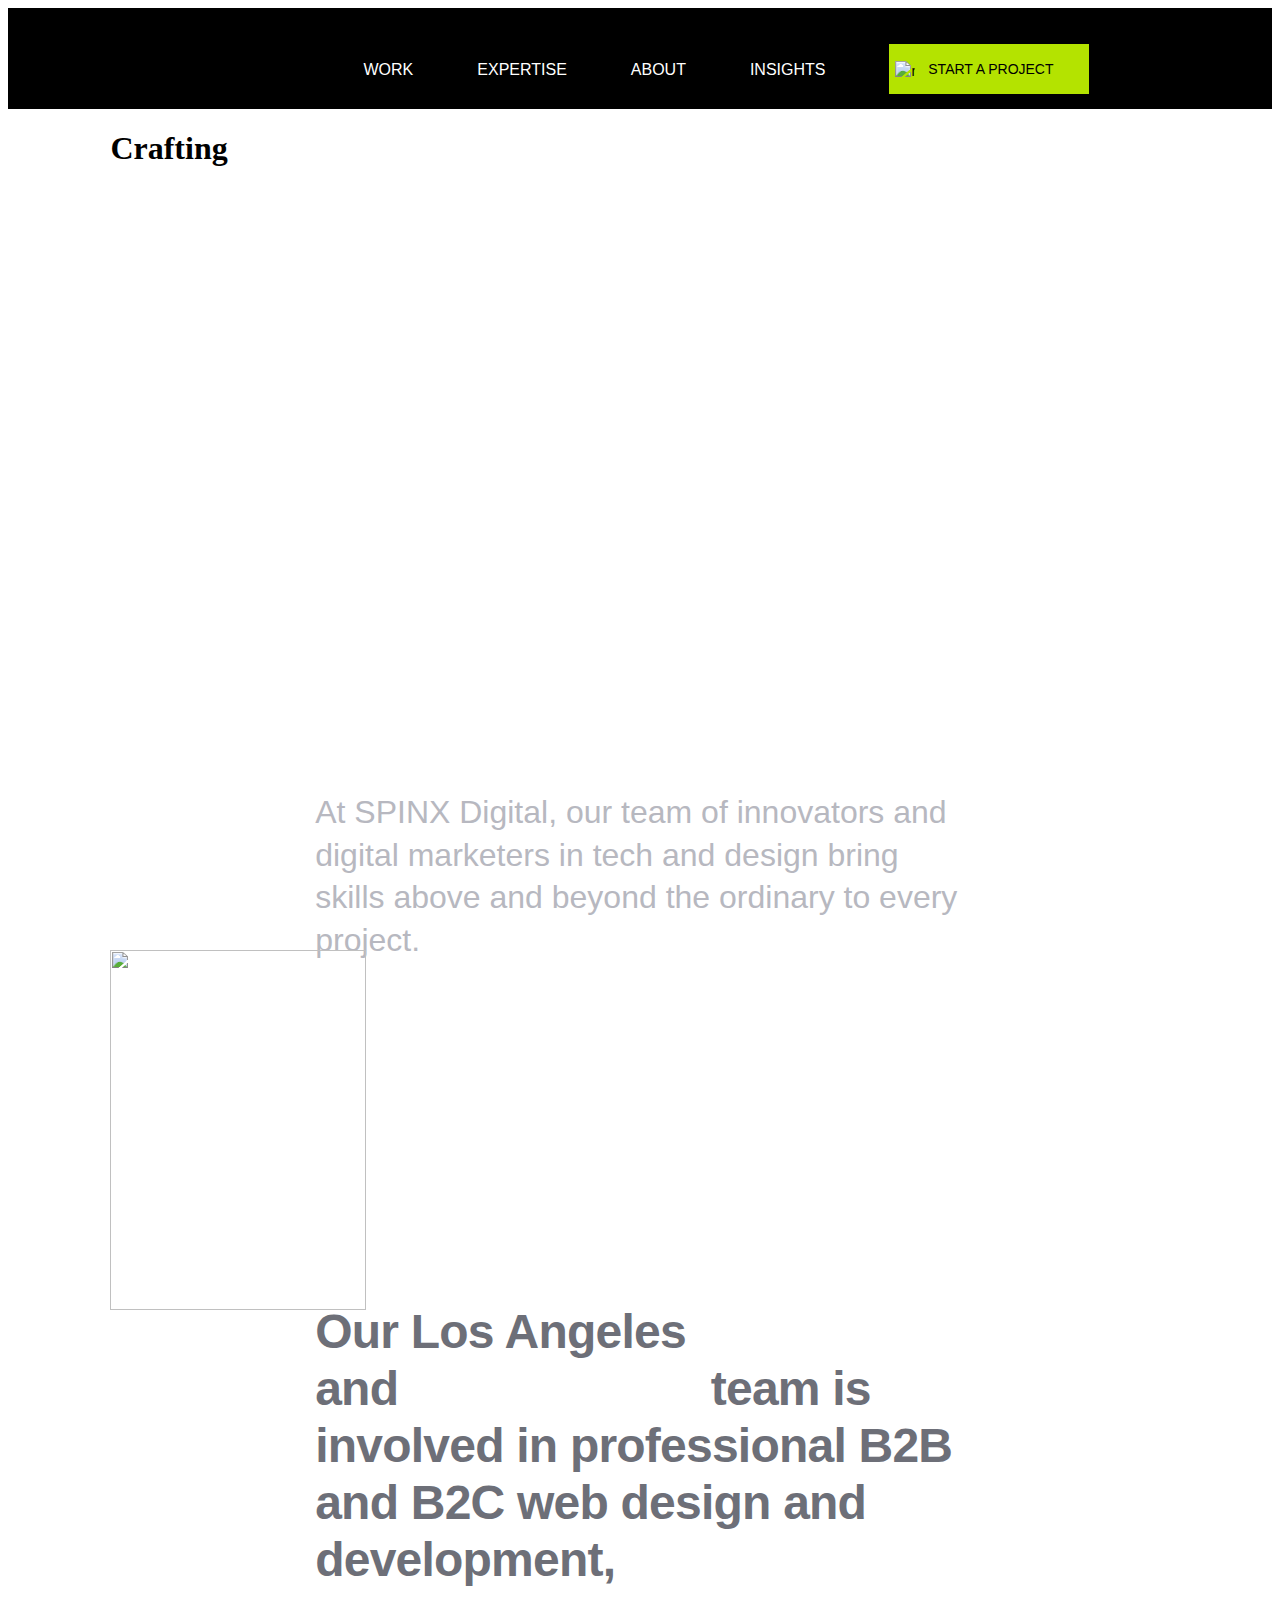
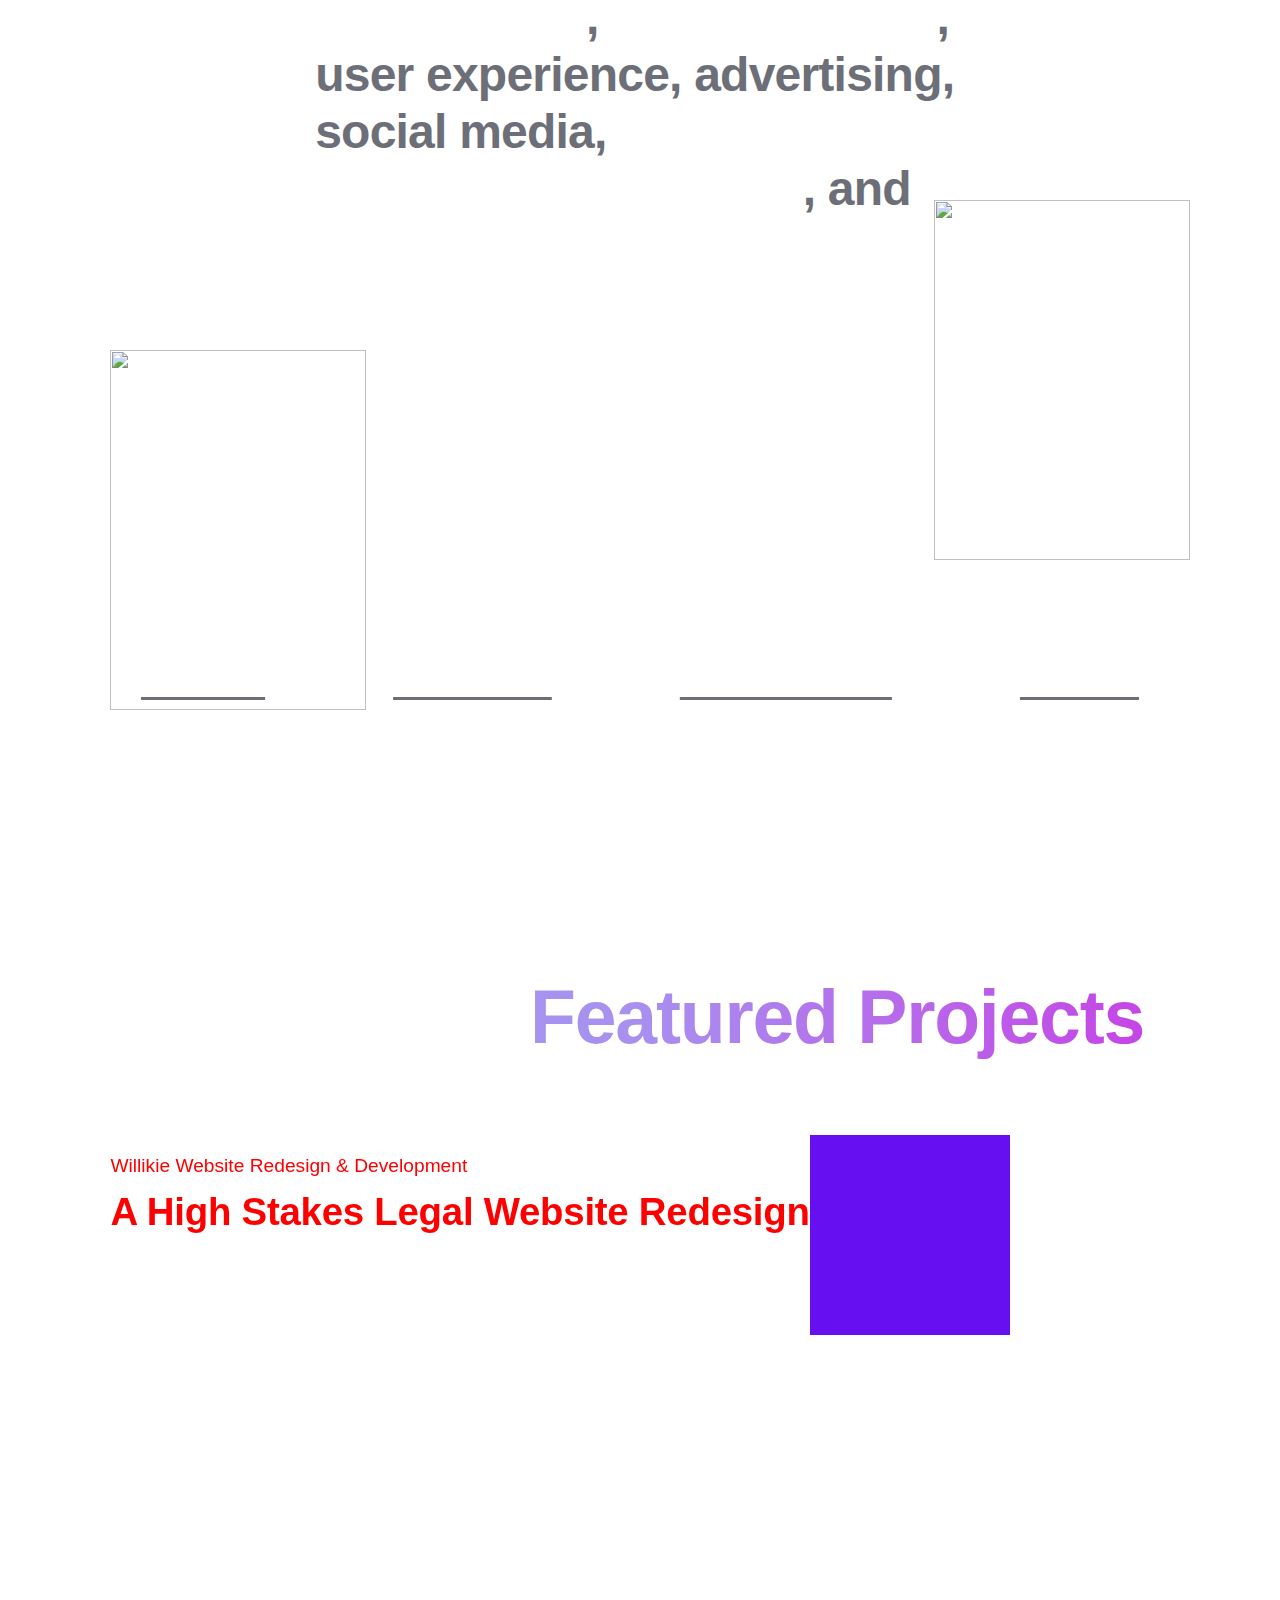
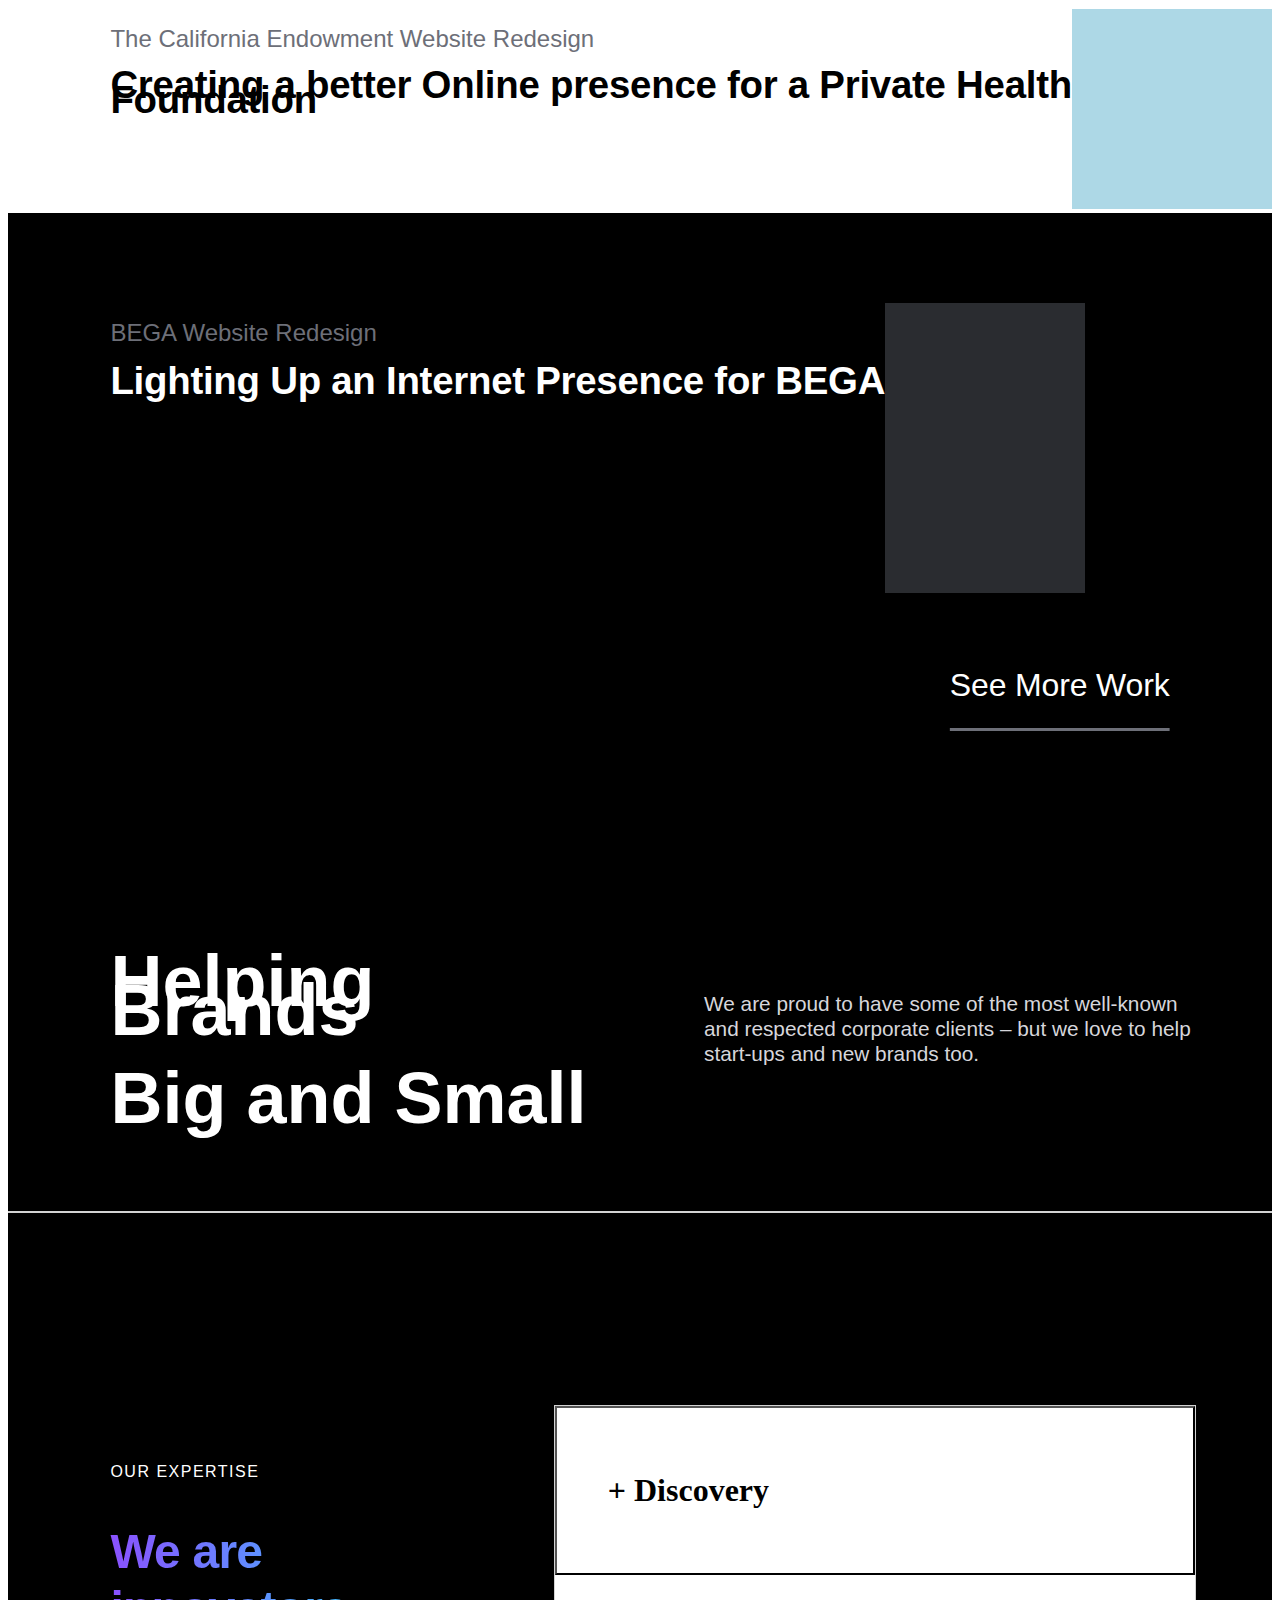
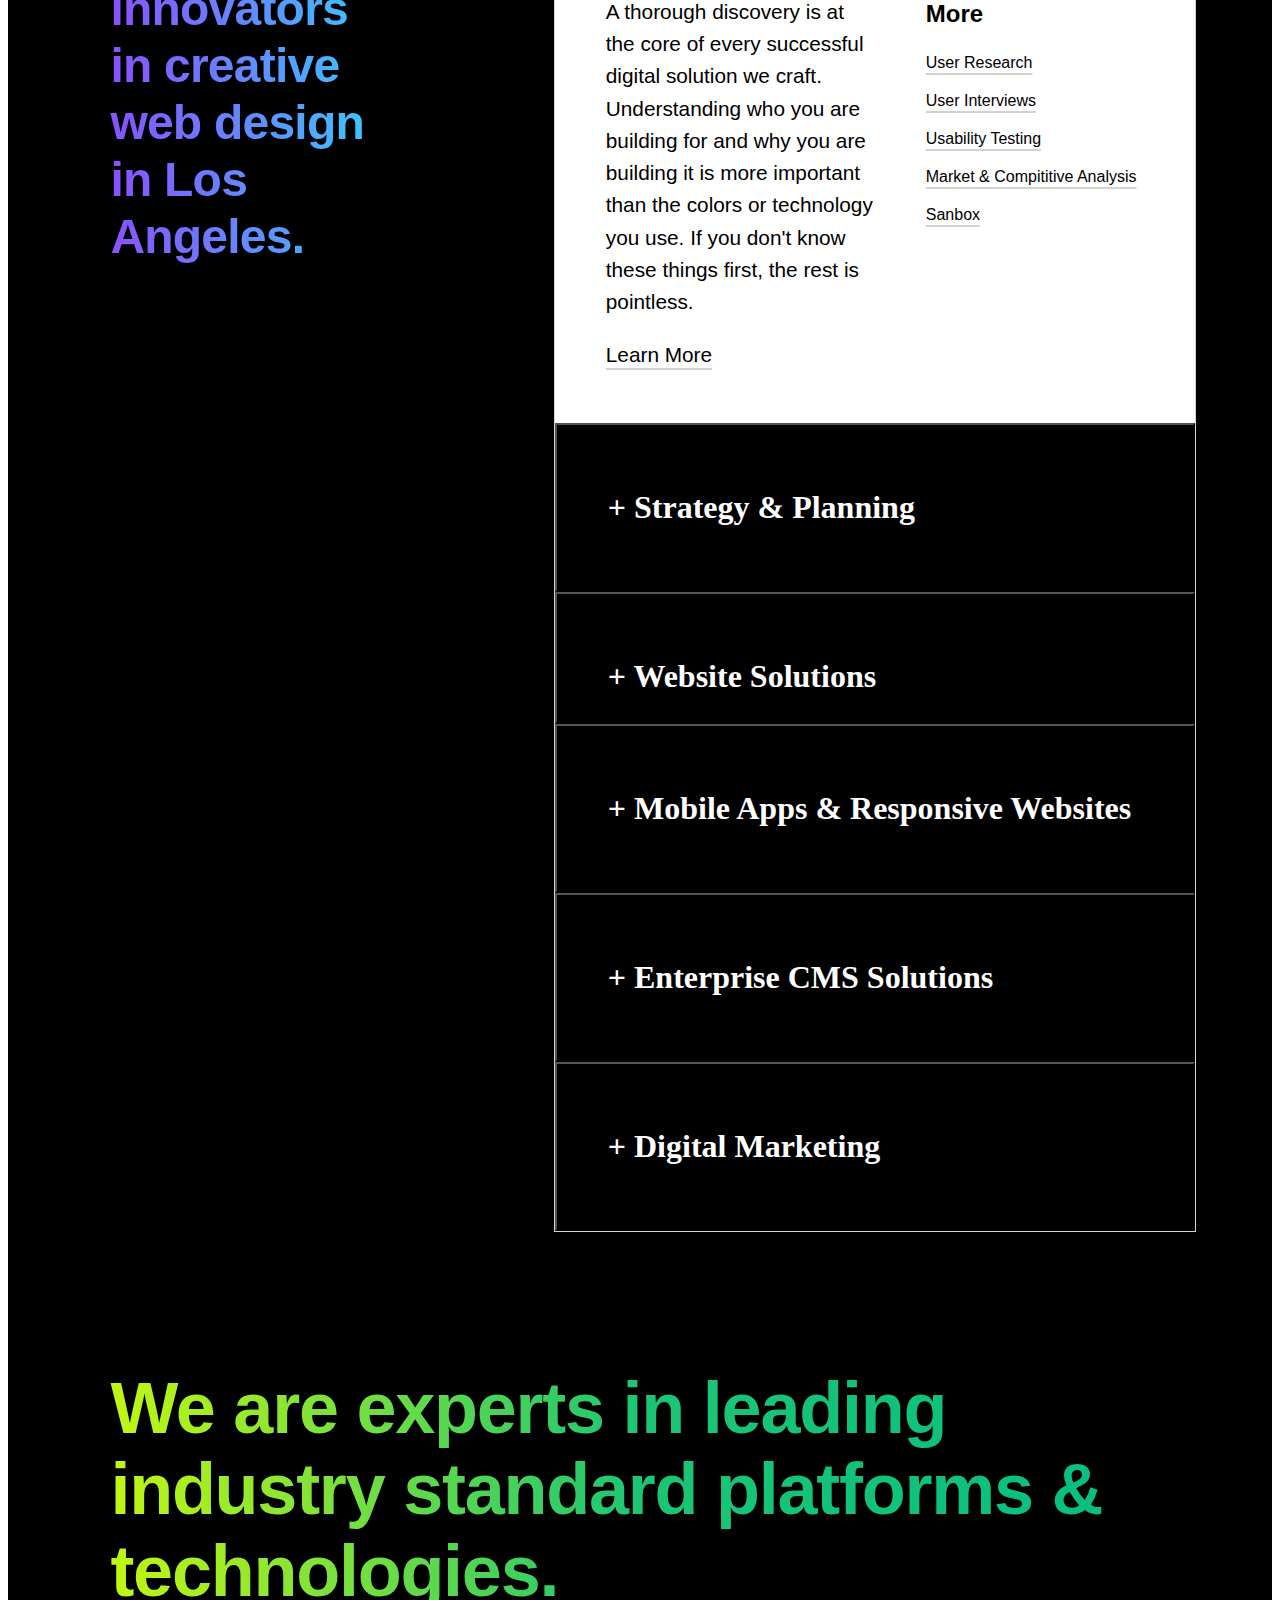
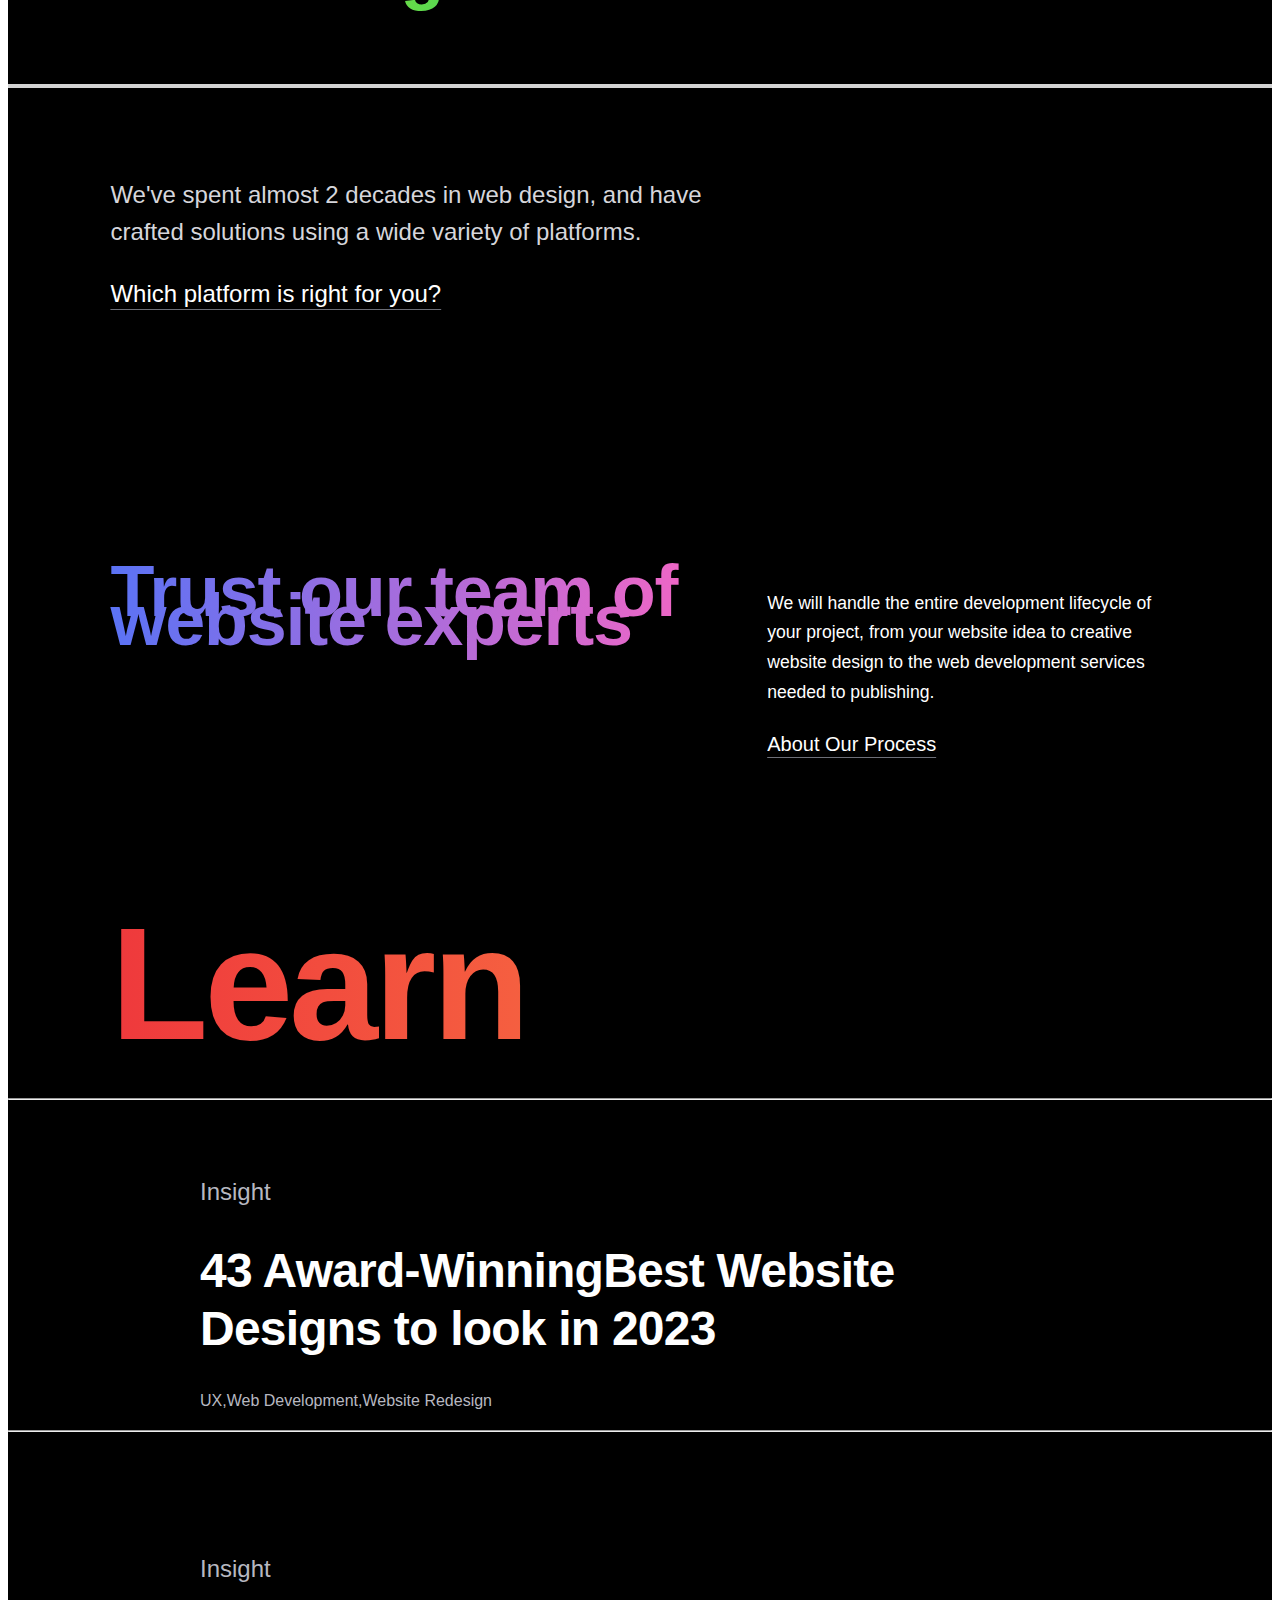
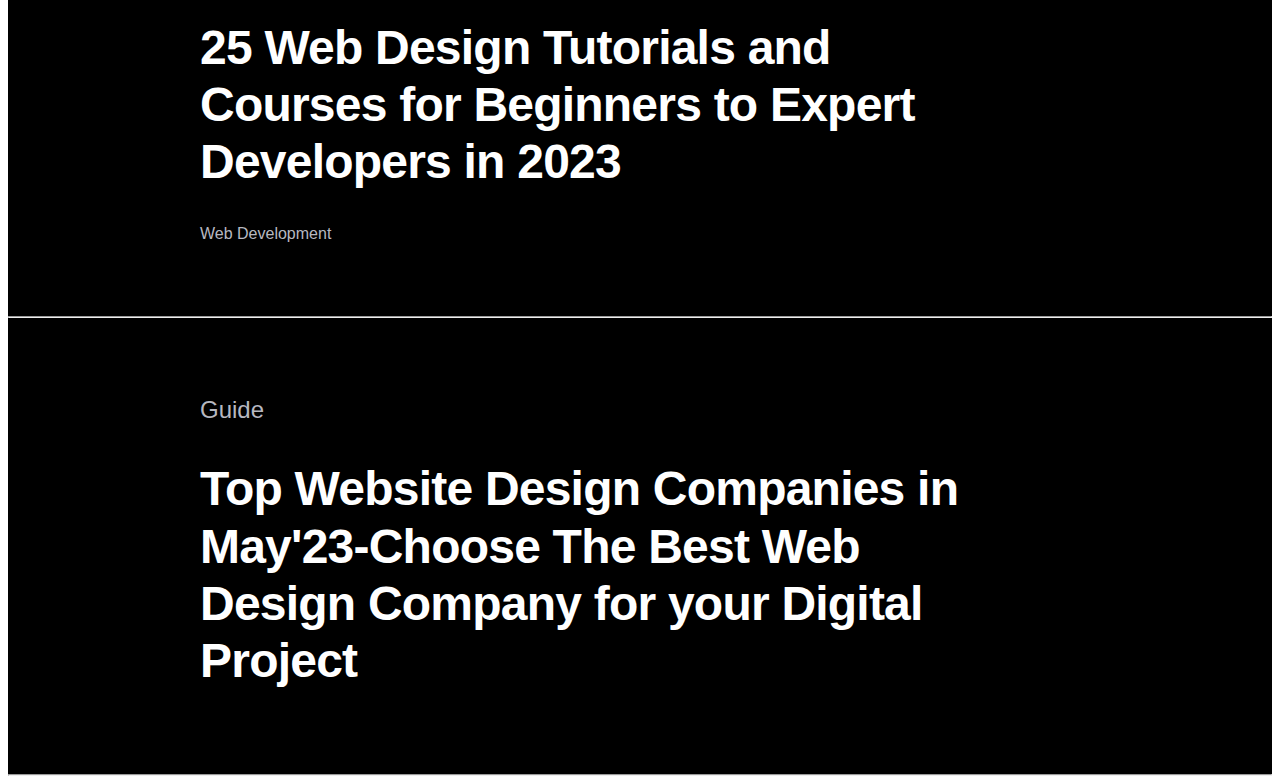
==== commit 4ea3541f: "Update index.html" ====
--- a/index.html
+++ b/index.html
@@ -16,66 +16,81 @@
           <img id="spin"src="https://cdn-eahjn.nitrocdn.com/ChEvwayTHZmZJUAdsUNMLXuXZdBprFoQ/assets/images/optimized/rev-3bf3184/app/uploads/2023/03/spinx-logo-white.png"alt="">
         </div>
         <div class="header_right"id="header_right">
+
           <p>WORK</p>
-          <p>EXPERTISE</p>
+          <p>EXPERTISE </p>
           <p>ABOUT</p>
           <p>INSIGHTS</p>
+
           <div id="start">
-          <button>
-            <div id="mov">
-            <img src="https://cdn-icons-png.flaticon.com/512/88/88042.png?w=740&t=st=1683404091~exp=1683404691~hmac=b8b10356d79aca184974f13ef4f81164bd6c6aae792b15d72588b97e6e348fc6" alt="msg">
-            <p>START A PROJECT</p>
+            <button>
+
+              <div id="mov">
+                <img src="https://cdn-icons-png.flaticon.com/512/88/88042.png?w=740&t=st=1683404091~exp=1683404691~hmac=b8b10356d79aca184974f13ef4f81164bd6c6aae792b15d72588b97e6e348fc6" alt="msg">
+                <p>START A PROJECT</p>
+              </div>
+
+            </button>
           </div>
-          </button>
-        </div>
-        </div>
-
-    </div>
-
-
-    <div class="first">
-
-
-
-
-
-
-
-
-    <div class="craftimg">
+
+          
+          <div class="hamburger">
+            <span class="hamLine"></span>
+            <span class="hamLine"></span>
+            <span class="hamLine"></span>
+            <span class="hamLine"></span>
+        </div>
+        
+
+
+
+        </div>
+
+    </div>
+
+
+
+    
+    <div class="blackk">
+
+      <div class="craftimg">
      
-      <!--<svg width="975" height="280" viewBox="0 0 975 280" fill="green"stroke="green">
-         <defs> 
-          <clipPath id="text-path" clipPathUnits="objectBoundingBox" transform="scale(0.00104, 0.003550)"> 
-            <path d="M107.73 229.97C155.25 229.97 189.54 205.4 194.4 157.61H151.47C147.96 182.45 131.22 194.6 107.19 194.6C75.33 194.6 56.97 171.38 56.97 131.42V129.26C56.97 89.3 76.41 65.54 106.92 65.54C131.22 65.54 144.18 77.96 147.42 101.18H192.24C187.65 53.66 153.09 30.98 106.65 30.98C51.84 30.98 10.8 70.94 10.8 129.53V131.69C10.8 191.09 44.55 229.97 107.73 229.97ZM204.253 227H243.403V156.26C243.403 129.26 260.143 119.81 289.033 120.08V83.63C266.083 83.9 252.313 93.89 243.403 112.79V85.79H204.253V227ZM335.164 229.97C357.304 229.97 369.724 221.33 377.824 209.99V227H415.894V134.93C415.894 96.59 391.324 82.55 356.764 82.55C322.204 82.55 295.744 97.4 293.314 130.88H330.304C331.924 118.73 338.944 110.9 354.334 110.9C372.154 110.9 377.284 120.08 377.284 136.82V142.49H361.354C318.154 142.49 287.914 154.91 287.914 187.85C287.914 217.55 309.514 229.97 335.164 229.97ZM346.774 202.7C332.464 202.7 326.254 195.95 326.254 185.69C326.254 170.57 339.484 165.71 362.164 165.71H377.284V177.59C377.284 193.25 364.054 202.7 346.774 202.7ZM440.977 227H479.857V113.6H510.637V85.79H479.857V68.51C479.857 57.71 484.987 49.88 497.407 49.88C503.077 49.88 507.937 50.96 511.717 52.31V22.88C505.507 20.99 499.837 20.18 491.467 20.18C460.147 20.18 440.977 36.65 440.977 69.59V85.79H422.347V113.6H440.977V227ZM572.58 229.7C583.11 229.7 590.94 227.81 596.34 225.92V195.68C591.75 197.57 587.43 198.38 581.49 198.38C571.5 198.38 565.83 192.98 565.83 181.64V113.6H595.53V85.79H565.83V55.28H526.95V85.79H508.86V113.6H526.95V185.15C526.95 214.58 542.88 229.7 572.58 229.7ZM608.868 227H647.748V85.79H608.868V227ZM628.038 66.62C640.728 66.62 650.448 57.44 650.448 45.29C650.448 33.14 640.728 23.96 628.038 23.96C615.618 23.96 605.898 33.14 605.898 45.29C605.898 57.44 615.618 66.62 628.038 66.62ZM668.725 227H707.875V145.46C707.875 124.67 720.565 114.41 737.305 114.41C754.585 114.41 762.145 123.59 762.145 142.76V227H801.295V137.09C801.295 99.29 781.585 82.55 753.775 82.55C730.285 82.55 714.895 94.16 707.875 108.2V85.79H668.725V227ZM882.479 279.11C928.919 279.11 956.729 257.78 956.999 215.93V85.79H918.119V106.85C910.019 92.54 896.249 82.55 873.299 82.55C838.199 82.55 811.199 110.9 811.199 151.4V153.29C811.199 195.14 838.469 220.79 872.759 220.79C893.549 220.79 910.289 208.37 918.119 194.6V215.93C918.119 238.07 906.239 250.49 882.479 250.49C862.499 250.49 853.589 242.39 851.159 229.97H812.279C816.059 259.13 836.849 279.11 882.479 279.11ZM884.369 191.36C864.929 191.36 851.159 176.78 851.159 153.29V151.13C851.159 127.91 863.309 112.25 885.179 112.25C906.509 112.25 919.199 126.83 919.199 150.86V152.75C919.199 176.78 904.889 191.36 884.369 191.36Z" fill="green">
-            </path>
-           </clipPath> 
-          </defs> 
-        </svg>
-
-        -->
-
-        <div class="videos"> 
-            <video autoplay="" playsinline="" muted="" loop="" > 
-             <source src="https://www.spinxdigital.com/app/themes/spinxdigital/assets/images/hero-bg-video.mp4">
-             <source src="https://www.spinxdigital.com/app/themes/spinxdigital/assets/images/Hero.webm"> 
-            </video>
-          <div class="text_video">
-            <h1>Crafting</h1>
-          </div> 
-        </div>
-      <p>Immersive Digital Stories</p>
-      <p>Through Technology</p>
-
-    </div>
+        <!--<svg width="975" height="280" viewBox="0 0 975 280" fill="green"stroke="green">
+           <defs> 
+            <clipPath id="text-path" clipPathUnits="objectBoundingBox" transform="scale(0.00104, 0.003550)"> 
+              <path d="M107.73 229.97C155.25 229.97 189.54 205.4 194.4 157.61H151.47C147.96 182.45 131.22 194.6 107.19 194.6C75.33 194.6 56.97 171.38 56.97 131.42V129.26C56.97 89.3 76.41 65.54 106.92 65.54C131.22 65.54 144.18 77.96 147.42 101.18H192.24C187.65 53.66 153.09 30.98 106.65 30.98C51.84 30.98 10.8 70.94 10.8 129.53V131.69C10.8 191.09 44.55 229.97 107.73 229.97ZM204.253 227H243.403V156.26C243.403 129.26 260.143 119.81 289.033 120.08V83.63C266.083 83.9 252.313 93.89 243.403 112.79V85.79H204.253V227ZM335.164 229.97C357.304 229.97 369.724 221.33 377.824 209.99V227H415.894V134.93C415.894 96.59 391.324 82.55 356.764 82.55C322.204 82.55 295.744 97.4 293.314 130.88H330.304C331.924 118.73 338.944 110.9 354.334 110.9C372.154 110.9 377.284 120.08 377.284 136.82V142.49H361.354C318.154 142.49 287.914 154.91 287.914 187.85C287.914 217.55 309.514 229.97 335.164 229.97ZM346.774 202.7C332.464 202.7 326.254 195.95 326.254 185.69C326.254 170.57 339.484 165.71 362.164 165.71H377.284V177.59C377.284 193.25 364.054 202.7 346.774 202.7ZM440.977 227H479.857V113.6H510.637V85.79H479.857V68.51C479.857 57.71 484.987 49.88 497.407 49.88C503.077 49.88 507.937 50.96 511.717 52.31V22.88C505.507 20.99 499.837 20.18 491.467 20.18C460.147 20.18 440.977 36.65 440.977 69.59V85.79H422.347V113.6H440.977V227ZM572.58 229.7C583.11 229.7 590.94 227.81 596.34 225.92V195.68C591.75 197.57 587.43 198.38 581.49 198.38C571.5 198.38 565.83 192.98 565.83 181.64V113.6H595.53V85.79H565.83V55.28H526.95V85.79H508.86V113.6H526.95V185.15C526.95 214.58 542.88 229.7 572.58 229.7ZM608.868 227H647.748V85.79H608.868V227ZM628.038 66.62C640.728 66.62 650.448 57.44 650.448 45.29C650.448 33.14 640.728 23.96 628.038 23.96C615.618 23.96 605.898 33.14 605.898 45.29C605.898 57.44 615.618 66.62 628.038 66.62ZM668.725 227H707.875V145.46C707.875 124.67 720.565 114.41 737.305 114.41C754.585 114.41 762.145 123.59 762.145 142.76V227H801.295V137.09C801.295 99.29 781.585 82.55 753.775 82.55C730.285 82.55 714.895 94.16 707.875 108.2V85.79H668.725V227ZM882.479 279.11C928.919 279.11 956.729 257.78 956.999 215.93V85.79H918.119V106.85C910.019 92.54 896.249 82.55 873.299 82.55C838.199 82.55 811.199 110.9 811.199 151.4V153.29C811.199 195.14 838.469 220.79 872.759 220.79C893.549 220.79 910.289 208.37 918.119 194.6V215.93C918.119 238.07 906.239 250.49 882.479 250.49C862.499 250.49 853.589 242.39 851.159 229.97H812.279C816.059 259.13 836.849 279.11 882.479 279.11ZM884.369 191.36C864.929 191.36 851.159 176.78 851.159 153.29V151.13C851.159 127.91 863.309 112.25 885.179 112.25C906.509 112.25 919.199 126.83 919.199 150.86V152.75C919.199 176.78 904.889 191.36 884.369 191.36Z" fill="green">
+              </path>
+             </clipPath> 
+            </defs> 
+          </svg>
+  
+          -->
+  
+          <div class="videos"> 
+            
+              <h1>Crafting</h1>
+            
+              <video autoplay="" playsinline="" muted="" loop="" > 
+               <source src="https://www.spinxdigital.com/app/themes/spinxdigital/assets/images/hero-bg-video.mp4">
+               <source src="https://www.spinxdigital.com/app/themes/spinxdigital/assets/images/Hero.webm"> 
+              </video>
+          </div>
+        <p>Immersive Digital Stories Through Technology</p>
+        
+  
+      </div>
+
+      
+  
+
    
     <div class="craftimg_topic1">
       <div class="img">
         <img id="intro"src="https://cdn-eahjn.nitrocdn.com/ChEvwayTHZmZJUAdsUNMLXuXZdBprFoQ/assets/images/optimized/rev-3bf3184/app/uploads/2022/09/image-intro1.jpg" alt="">
       </div>
       <div class="text">
-        <p>We are a web design company in</p>
-        <p>Los Angeles</p>
+        <p>We are a web design company in Los Angeles</p>
+        
         <h3>At SPINX Digital, our team of innovators and digital marketers in tech and design bring skills above and beyond the ordinary to every project.</h3>
       </div>
     </div>
@@ -120,7 +135,7 @@
       </div>
      </div>
 
-
+  
 
 
 
@@ -131,23 +146,24 @@
         <div class="featured_projects">
           <p>Featured Projects</p>
            
-          <div class="newdiv">
+      
           <div class="project">
 
+            <div class="newdiv">
+
                   <div class="featured_projects_text">
-                    <h3>Willikie Website Redesign &</h3>
-                    <h3 id="development">Development</h3>
-                    <h2>A High Stakes Legal</h2>
-                    <h2 id="websites">Website Redesign</h2> 
+                    <h3>Willikie Website Redesign & Development</h3>
+                    <h2>A High Stakes Legal Website Redesign</h2>
+                    
                   </div>
         
-     
+            </div>     
                   <div class="project_img">
                     <img src="https://cdn-eahjn.nitrocdn.com/ChEvwayTHZmZJUAdsUNMLXuXZdBprFoQ/assets/images/optimized/rev-3bf3184/app/uploads/2023/04/Willkie-Thumbnail.jpg" alt="">
                   </div>
 
           </div>
-        </div>
+       
        </div>
 
       </div>
@@ -155,15 +171,13 @@
    
 
       <div class="california">
-
+        <div class="newdiv2">
         <div class="california_text">
-          <h3>The California Endowment</h3>
-          <h3 id="website">Website Redesign</h3>
-          <h2>Creating a better</h2>
-          <h2>Online presence for a</h2>
-          <h2>Private Health</h2>
-          <h2>Foundation</h2>
+          <h3>The California Endowment Website Redesign</h3>
+          <h2>Creating a better Online presence for a Private Health Foundation</h2>
+         
         </div> 
+      </div>
 
         <div class="california_img">
           <img src="https://cdn-eahjn.nitrocdn.com/ChEvwayTHZmZJUAdsUNMLXuXZdBprFoQ/assets/images/optimized/rev-3bf3184/app/uploads/2022/09/TCE-Thumbnail.jpg" alt="">
@@ -173,15 +187,16 @@
 
 
 
-  <div class="black">
-
+ 
+      <div class="black">
     <div class="BEGA">
-
+      <div class="newdiv3">
       <div class="bega_text">
         <h3>BEGA Website Redesign</h3>
-        <h2>Lighting Up an Internet</h2>
-        <h2>Presence for BEGA</h2>
-      </div>
+        <h2>Lighting Up an Internet Presence for BEGA</h2>
+        
+      </div>
+    </div>
 
       <div class="bega_img">
         <img src="https://cdn-eahjn.nitrocdn.com/ChEvwayTHZmZJUAdsUNMLXuXZdBprFoQ/assets/images/optimized/rev-3bf3184/app/uploads/2022/09/Thumbnail.jpg" alt="">
@@ -189,6 +204,7 @@
 
 
     </div>
+    
 
     <h2 id="work">See More Work</h2>
 
@@ -206,33 +222,38 @@
    
  <div class="moves">
 <div class="moving_section">
+  <button></button>
   <button><img src="https://cdn-eahjn.nitrocdn.com/ChEvwayTHZmZJUAdsUNMLXuXZdBprFoQ/assets/images/optimized/rev-3bf3184/app/uploads/2022/10/Amazon.svg" alt=""></button>
   <button><img src="https://cdn-eahjn.nitrocdn.com/ChEvwayTHZmZJUAdsUNMLXuXZdBprFoQ/assets/images/optimized/rev-3bf3184/app/uploads/2022/10/Beats.svg" alt=""></button>
   <button><img id="prop"src="https://cdn-eahjn.nitrocdn.com/ChEvwayTHZmZJUAdsUNMLXuXZdBprFoQ/assets/images/optimized/rev-3bf3184/app/uploads/2022/10/Property-1GE.png" alt=""></button>
   <button><img src="https://cdn-eahjn.nitrocdn.com/ChEvwayTHZmZJUAdsUNMLXuXZdBprFoQ/assets/images/optimized/rev-3bf3184/app/uploads/2022/11/NBC.svg" alt=""></button>
   <button><img src="https://cdn-eahjn.nitrocdn.com/ChEvwayTHZmZJUAdsUNMLXuXZdBprFoQ/assets/images/optimized/rev-3bf3184/app/uploads/2022/11/CBS.svg" alt=""></button>
   <button><img src="https://cdn-eahjn.nitrocdn.com/ChEvwayTHZmZJUAdsUNMLXuXZdBprFoQ/assets/images/optimized/rev-3bf3184/app/uploads/2022/11/LACounty.svg" alt=""></button>
+  <button></button>
 </div>
 
 
 <div class="moving_section1">
+  <button></button>
   <button><img src="https://cdn-eahjn.nitrocdn.com/ChEvwayTHZmZJUAdsUNMLXuXZdBprFoQ/assets/images/optimized/rev-3bf3184/app/uploads/2022/11/QE-white.svg" alt=""></button>
   <button><img src="https://cdn-eahjn.nitrocdn.com/ChEvwayTHZmZJUAdsUNMLXuXZdBprFoQ/assets/images/optimized/rev-3bf3184/app/uploads/2022/11/PhysiciansFormula-1.svg" alt=""></button>
   <button><img src="https://cdn-eahjn.nitrocdn.com/ChEvwayTHZmZJUAdsUNMLXuXZdBprFoQ/assets/images/optimized/rev-3bf3184/app/uploads/2022/11/RedBarn.svg" alt=""></button>
   <button><img src="https://cdn-eahjn.nitrocdn.com/ChEvwayTHZmZJUAdsUNMLXuXZdBprFoQ/assets/images/optimized/rev-3bf3184/app/uploads/2022/11/Aerovironment2.svg" alt=""></button>
   <button><img src="https://cdn-eahjn.nitrocdn.com/ChEvwayTHZmZJUAdsUNMLXuXZdBprFoQ/assets/images/optimized/rev-3bf3184/app/uploads/2022/11/Lipsmacker2.svg" alt=""></button>
   <button><img src="https://cdn-eahjn.nitrocdn.com/ChEvwayTHZmZJUAdsUNMLXuXZdBprFoQ/assets/images/optimized/rev-3bf3184/app/uploads/2022/11/TCE.svg" alt=""></button>
+  <button></button>
 </div>
 <div class="horizontal_line"></div>
 </div> 
 
 
 <div class="discovery">
-
+ <div class="newdiv4">
   <div class="discovery_left">
     <p>OUR EXPERTISE</p>
     <h2>We are innovators in creative web design in Los Angeles.</h2>
   </div>
+</div>
   
   <div class="discovery_right">
 
@@ -360,8 +381,12 @@
 </div>
 
 <div class="move2">
+  <div class="horizontal_line"></div>
 <div class="moving_section2">
 
+<button >
+
+</button>
   <button>
 
   <div class="magento">
@@ -407,7 +432,7 @@
   </div>
 </button>
 
-
+<button></button>
   
 
 </div>
@@ -415,6 +440,7 @@
 
 <div class="moving_section3">
 
+<button></button>
   <button>
   <div class="drupal">
     <img src="https://cdn-eahjn.nitrocdn.com/ChEvwayTHZmZJUAdsUNMLXuXZdBprFoQ/assets/images/optimized/rev-3bf3184/app/uploads/2023/01/Shape.png" alt="">
@@ -459,7 +485,7 @@
   </div>
 </button>
 
-
+<button></button>
 
 </div>
 <div class="horizontal_line"></div>
@@ -467,32 +493,19 @@
 
 <div class="platform">
   <p>We've spent almost 2 decades in web design, and have crafted solutions using a wide variety of platforms.</p>
+  
   <h3>Which platform is right for you?</h3>
 </div>
 
-<div class="right_section">
-  <button id="connect"onclick="open_connect()"><p>01 Connect</p></button> 
-  <div class="connect_info">
-    <p> We believe the most effective connections are emotional. People know it when they feel it. Our interactive web design agency in Los Angeles helps you connect with your audience in exciting and engaging ways. We focus on your success by defining your needs and achieving your goals. </p>
-  </div>
-
-  <button id="create"onclick="open_create()"><p>02 Create</p></button>
-  <div class="create_info">
-    <p> Our professional Los Angeles web design team collaborates to develop the best strategies and inspired solutions for your brand. We leverage intelligence and technology as we create great experiences. Just like every brand is unique, every digital initiative needs to be a customized approach. </p>
-  </div>
-
-  <button id="evolve"onclick="open_evolve()"><p>03 Evolve</p></button>
-  <div class="evolve_info">
-    <p> What matters to us is not just what we’ve done in the past, but what we’ll be doing next. We believe in looking towards the future with our clients. Our creative digital agency in Los Angeles creates engaging and intuitive website designs to establish your online presence. We’ve found brands are like people; they need to breathe, grow and evolve. `</p>
-  </div>
-</div>
+
+
 
 
 <div class=trust>
 
   <div class="trust_leftsection">
-    <h2>Trust our team of </h2>
-    <h2>website experts</h2>
+    <h2>Trust our team of website experts </h2>
+   
   </div>
 
   <div class="trust_rightsection">
@@ -532,6 +545,9 @@
   </div>
 
 </div> 
+<!----
+<img id="moving_img"style="width:300px"src="https://cdn-eahjn.nitrocdn.com/ChEvwayTHZmZJUAdsUNMLXuXZdBprFoQ/assets/images/source/rev-2134071/app/uploads/2022/10/image-webdesign1.jpg" alt="">
+-->
 <script src="spindigital.js"></script>
 </body>
 </html>
